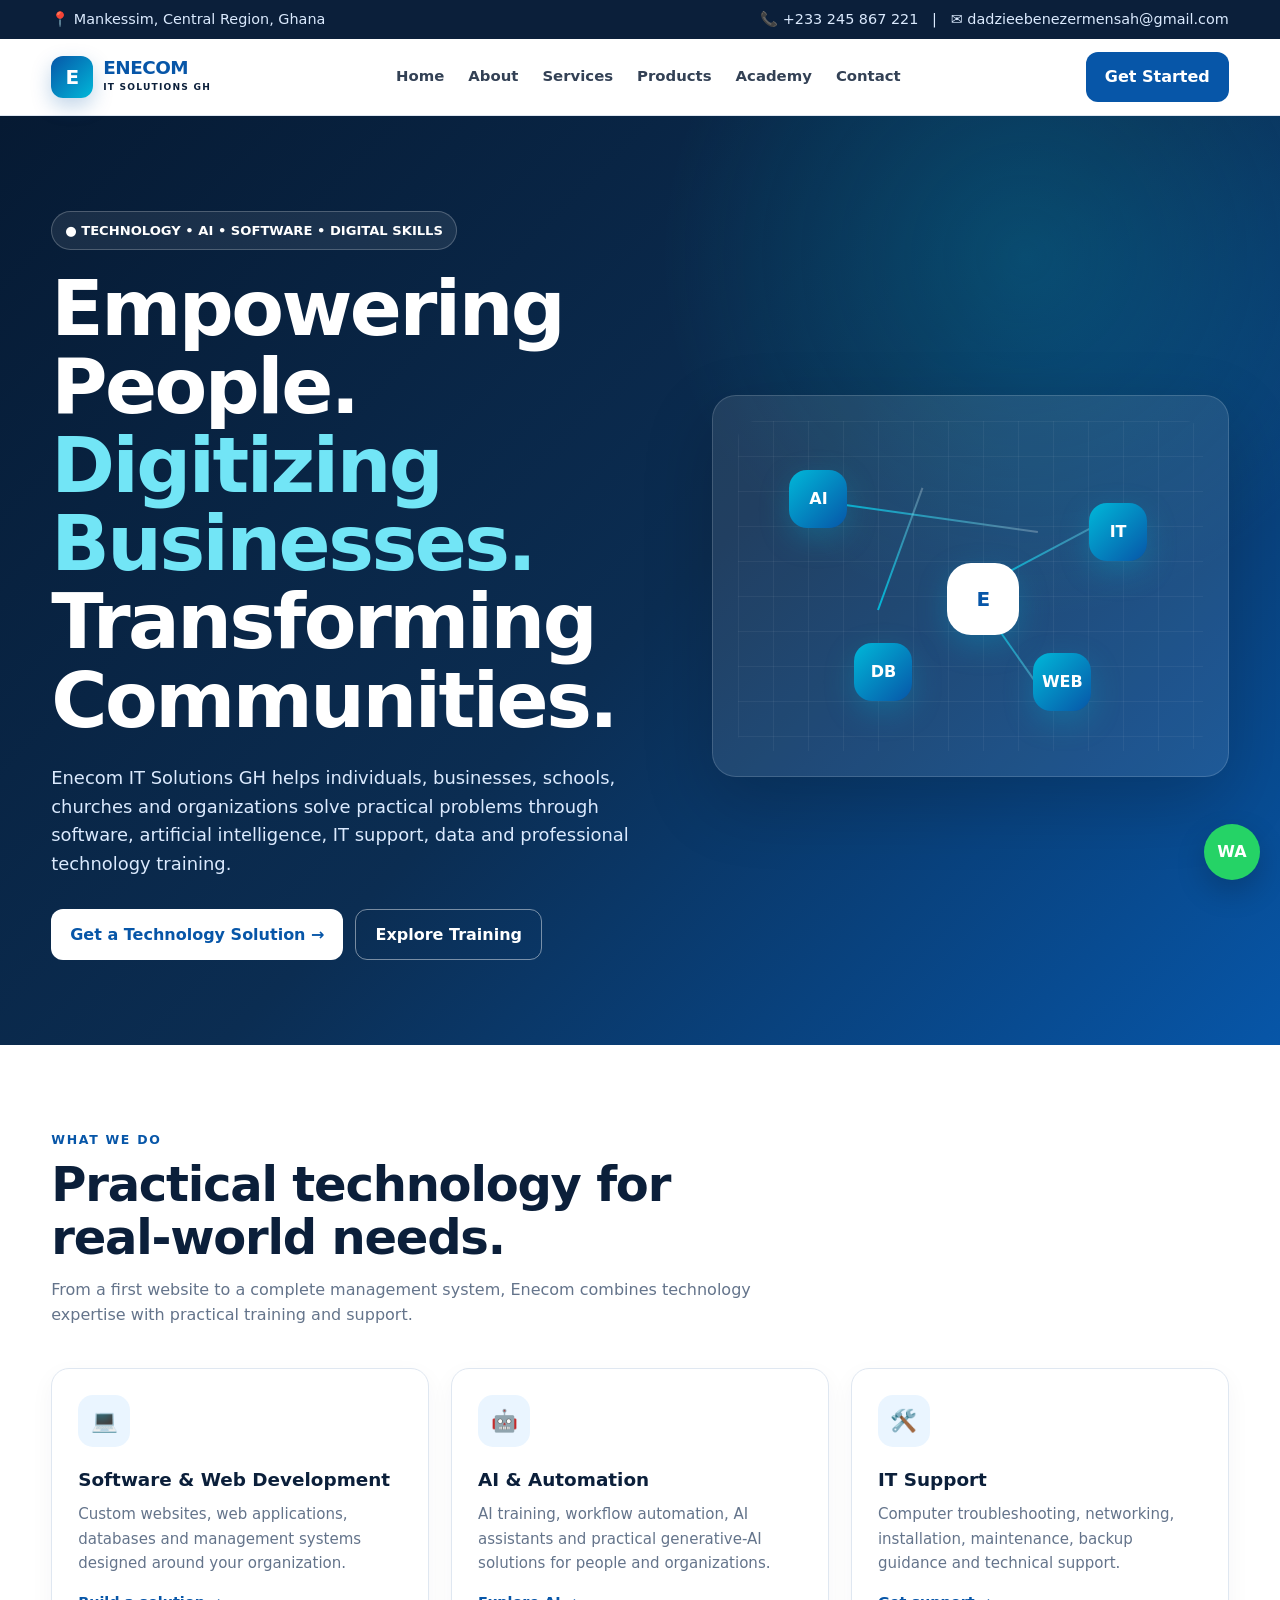
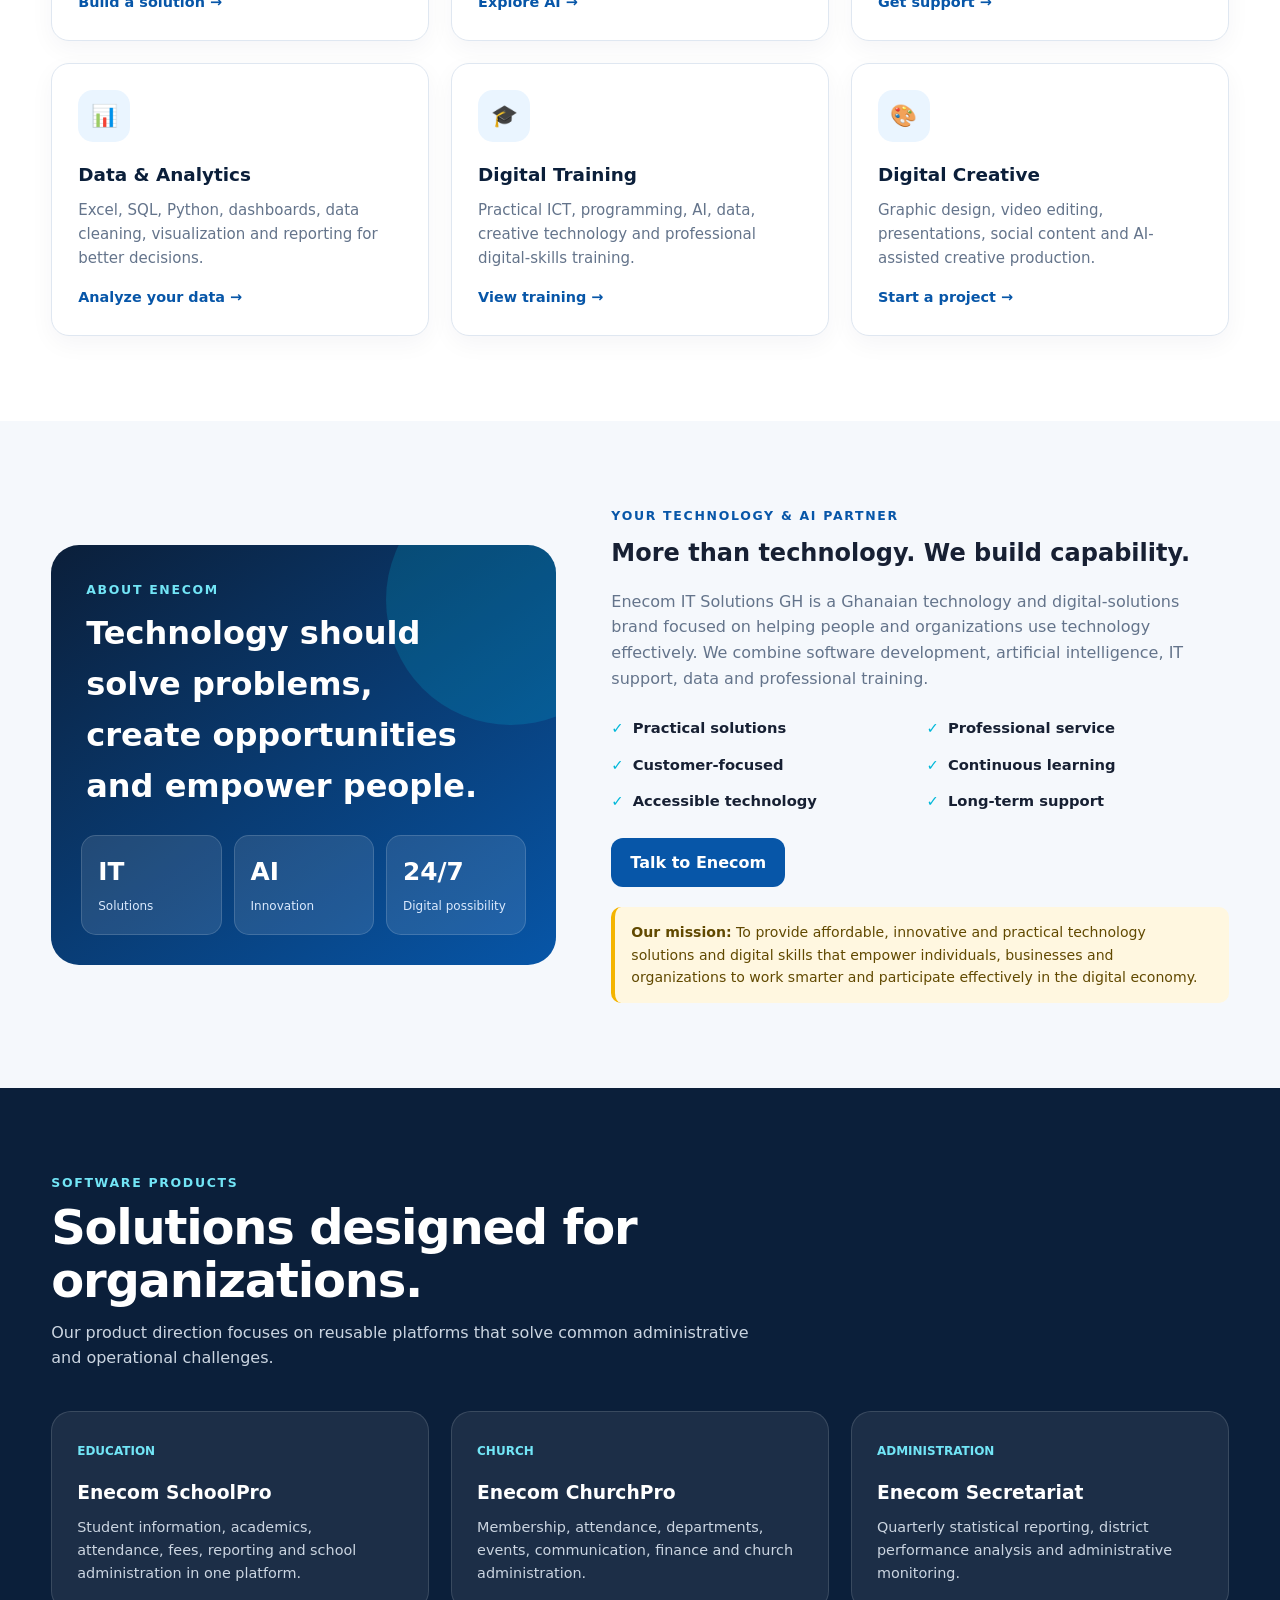
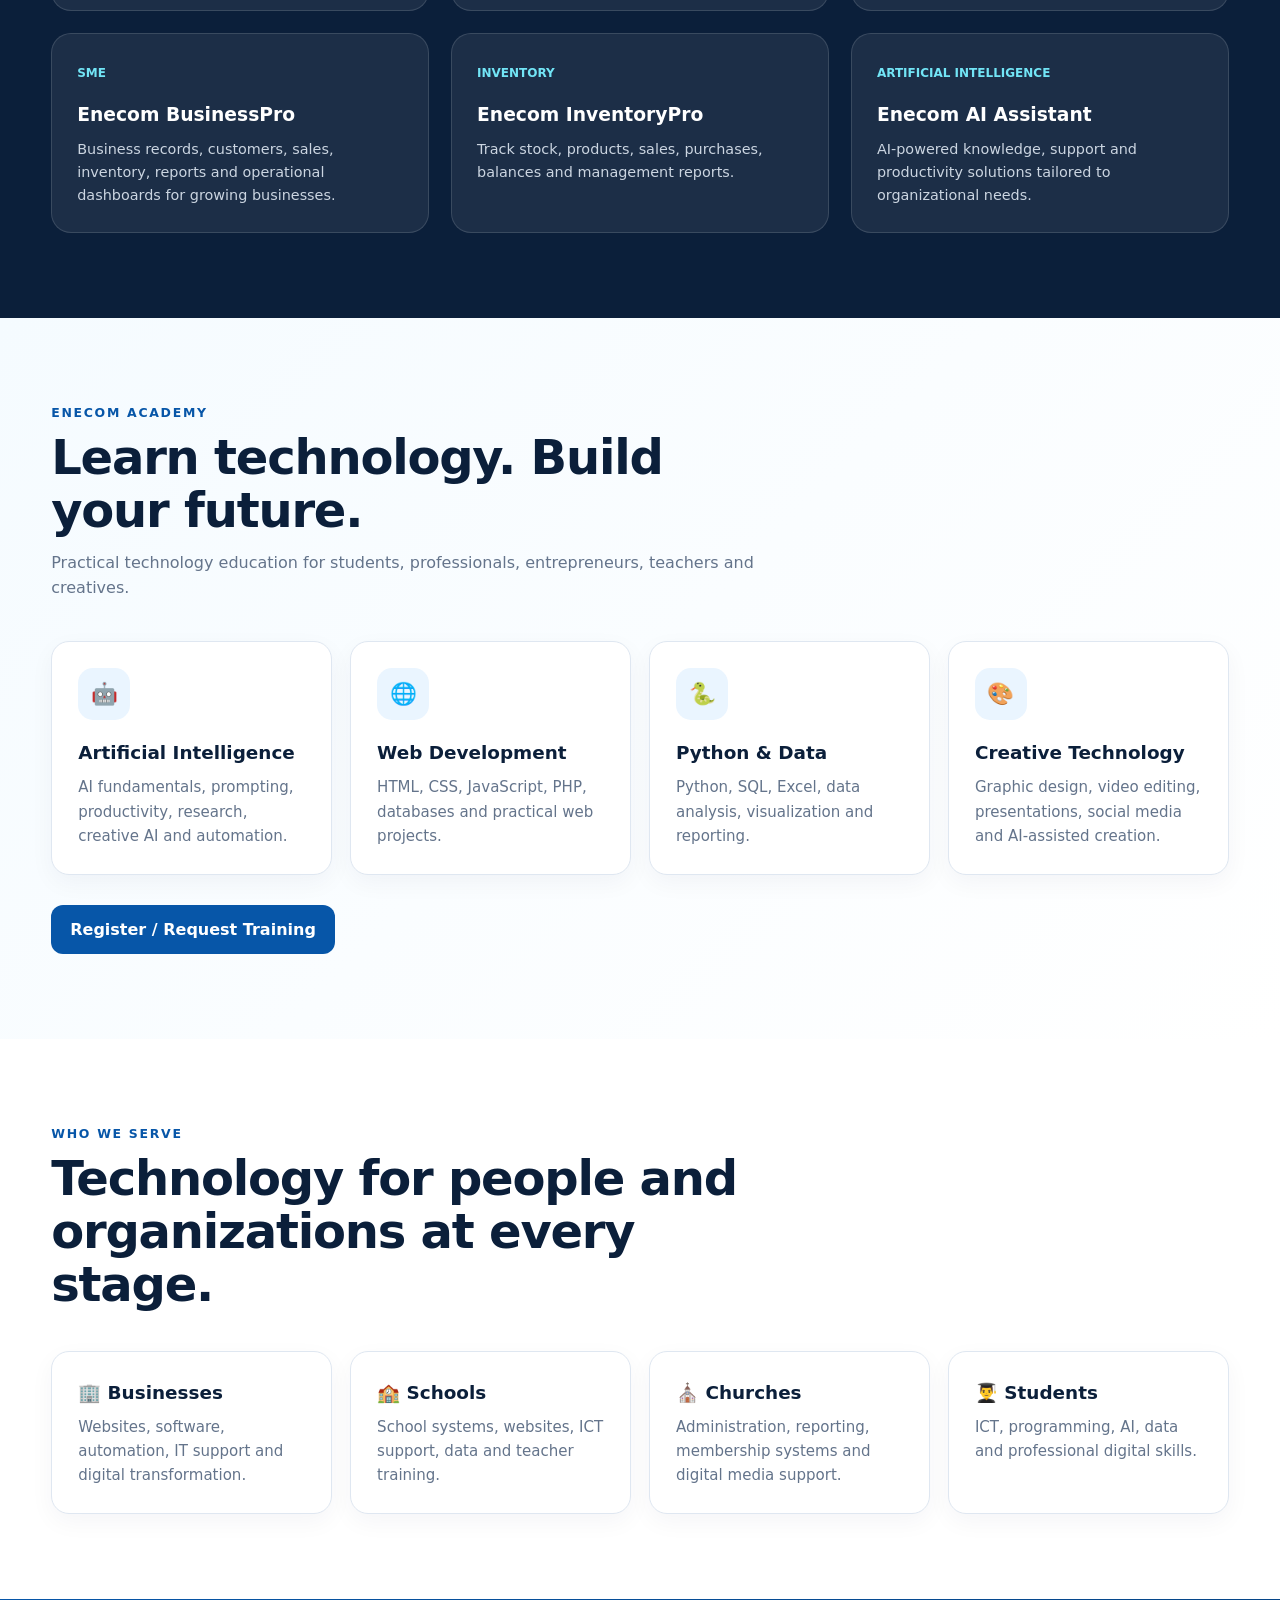
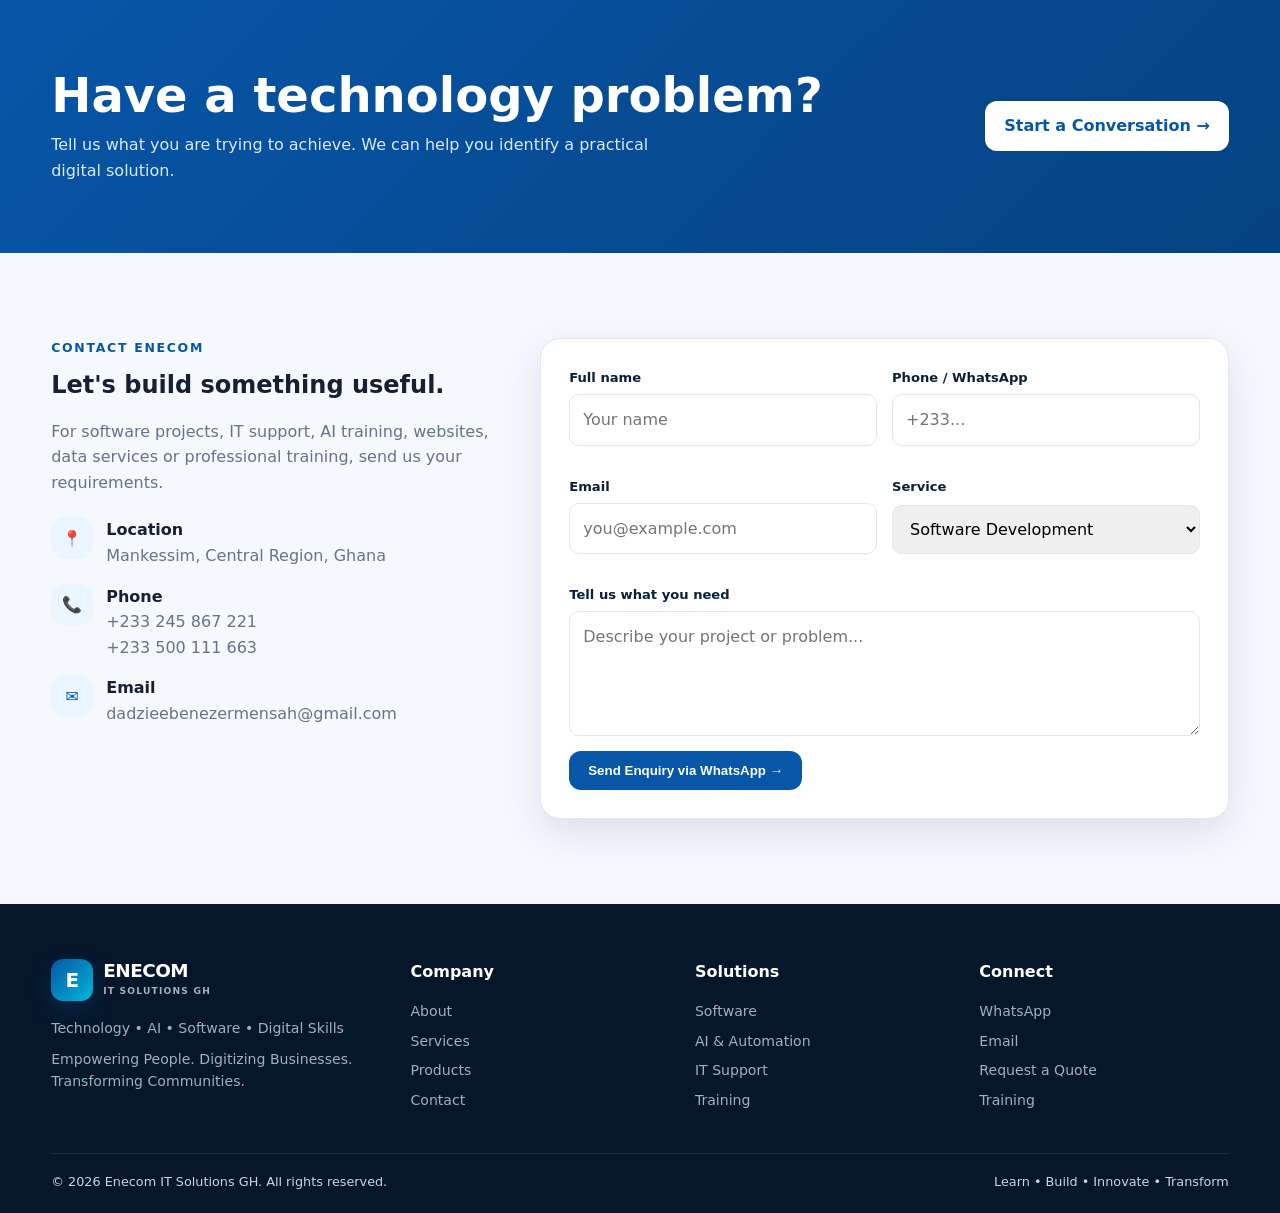
==== index.html @ 7f5fa1a0 "Add files via upload" ====
<!DOCTYPE html>
<html lang="en">
<head>
<meta charset="UTF-8">
<meta name="viewport" content="width=device-width, initial-scale=1.0">
<meta name="description" content="Enecom IT Solutions GH — Technology, AI, Software and Digital Skills. Practical technology solutions for individuals, businesses, schools, churches and organizations in Ghana.">
<meta name="keywords" content="Enecom IT Solutions Ghana, IT solutions Ghana, AI Ghana, software development Ghana, IT training Mankessim, web development Ghana">
<title>Enecom IT Solutions GH | Technology • AI • Software • Digital Skills</title>
<style>
:root{
  --blue:#0756A8; --navy:#0B1F3A; --cyan:#00B8D9; --gold:#F4B400;
  --white:#fff; --light:#f5f8fc; --text:#172033; --muted:#64748b;
  --border:#dfe7f1; --shadow:0 14px 40px rgba(11,31,58,.10);
  --radius:18px; --max:1180px;
}
*{box-sizing:border-box;margin:0;padding:0}
html{scroll-behavior:smooth}
body{font-family:Inter,system-ui,-apple-system,BlinkMacSystemFont,"Segoe UI",sans-serif;color:var(--text);background:#fff;line-height:1.6}
a{text-decoration:none;color:inherit}
img{max-width:100%;display:block}
.container{width:min(92%,var(--max));margin:auto}
.topbar{background:var(--navy);color:#dbeafe;font-size:.9rem;padding:8px 0}
.topbar .container{display:flex;justify-content:space-between;gap:15px;flex-wrap:wrap}
header{position:sticky;top:0;z-index:1000;background:rgba(255,255,255,.96);backdrop-filter:blur(12px);border-bottom:1px solid var(--border)}
.nav{height:76px;display:flex;align-items:center;justify-content:space-between;gap:20px}
.logo{display:flex;align-items:center;gap:10px;font-weight:900;letter-spacing:-.5px}
.logo-mark{width:42px;height:42px;border-radius:12px;background:linear-gradient(135deg,var(--blue),var(--cyan));display:grid;place-items:center;color:white;font-weight:900;font-size:1.25rem;box-shadow:0 8px 20px rgba(7,86,168,.25)}
.logo-text span{display:block;color:var(--blue);font-size:1.15rem;line-height:1}
.logo-text small{display:block;color:var(--navy);font-size:.57rem;letter-spacing:1.2px;margin-top:3px}
.nav-links{display:flex;gap:24px;align-items:center}
.nav-links a{font-size:.93rem;font-weight:700;color:#334155}
.nav-links a:hover{color:var(--blue)}
.btn{display:inline-flex;align-items:center;justify-content:center;gap:8px;border:0;border-radius:12px;padding:12px 19px;font-weight:800;cursor:pointer;transition:.2s}
.btn-primary{background:var(--blue);color:#fff}
.btn-primary:hover{background:#06498f;transform:translateY(-1px)}
.btn-outline{border:1px solid var(--blue);color:var(--blue);background:#fff}
.btn-outline:hover{background:#eef6ff}
.menu{display:none;background:none;border:0;font-size:1.6rem}
.hero{background:
radial-gradient(circle at 80% 15%,rgba(0,184,217,.22),transparent 28%),
linear-gradient(135deg,#061a33 0%,#0b2d52 52%,#0756a8 100%);
color:white;padding:95px 0 85px;overflow:hidden}
.hero-grid{display:grid;grid-template-columns:1.08fr .92fr;gap:55px;align-items:center}
.badge{display:inline-flex;align-items:center;gap:8px;border:1px solid rgba(255,255,255,.22);background:rgba(255,255,255,.08);padding:8px 13px;border-radius:999px;font-size:.82rem;font-weight:800;margin-bottom:20px}
.hero h1{font-size:clamp(2.5rem,6vw,4.8rem);line-height:1.02;letter-spacing:-2.5px;max-width:760px}
.hero h1 span{color:#72e5f6}
.hero p{font-size:1.12rem;color:#dbeafe;max-width:650px;margin:24px 0 30px}
.hero-actions{display:flex;gap:12px;flex-wrap:wrap}
.hero .btn-primary{background:#fff;color:var(--blue)}
.hero .btn-outline{border-color:rgba(255,255,255,.45);background:transparent;color:#fff}
.hero-card{background:rgba(255,255,255,.09);border:1px solid rgba(255,255,255,.15);padding:25px;border-radius:24px;box-shadow:0 25px 70px rgba(0,0,0,.18)}
.network{height:330px;border-radius:18px;background:
linear-gradient(rgba(255,255,255,.05) 1px,transparent 1px),
linear-gradient(90deg,rgba(255,255,255,.05) 1px,transparent 1px);
background-size:35px 35px;position:relative;overflow:hidden}
.node{position:absolute;width:58px;height:58px;border-radius:18px;background:linear-gradient(135deg,var(--cyan),var(--blue));display:grid;place-items:center;color:#fff;font-weight:900;box-shadow:0 10px 30px rgba(0,184,217,.25)}
.n1{left:11%;top:15%}.n2{right:12%;top:25%}.n3{left:25%;bottom:15%}.n4{right:24%;bottom:12%}.n5{left:45%;top:43%;width:72px;height:72px;border-radius:24px;background:#fff;color:var(--blue);font-size:1.25rem}
.line{position:absolute;height:2px;background:linear-gradient(90deg,var(--cyan),rgba(255,255,255,.25));transform-origin:left center}
.l1{left:17%;top:24%;width:48%;transform:rotate(8deg)}.l2{left:52%;top:50%;width:34%;transform:rotate(-28deg)}.l3{left:30%;top:57%;width:28%;transform:rotate(-70deg)}.l4{left:53%;top:57%;width:24%;transform:rotate(55deg)}
section{padding:85px 0}
.section-head{max-width:720px;margin-bottom:40px}
.eyebrow{color:var(--blue);font-weight:900;text-transform:uppercase;letter-spacing:1.7px;font-size:.78rem;margin-bottom:8px}
.section-head h2{font-size:clamp(2rem,4vw,3rem);line-height:1.1;letter-spacing:-1.2px;color:var(--navy)}
.section-head p{color:var(--muted);margin-top:13px}
.grid-3{display:grid;grid-template-columns:repeat(3,1fr);gap:22px}
.grid-4{display:grid;grid-template-columns:repeat(4,1fr);gap:18px}
.card{border:1px solid var(--border);border-radius:var(--radius);padding:26px;background:#fff;box-shadow:0 8px 25px rgba(11,31,58,.045);transition:.25s}
.card:hover{transform:translateY(-5px);box-shadow:var(--shadow)}
.icon{width:52px;height:52px;border-radius:15px;background:#eaf5ff;color:var(--blue);display:grid;place-items:center;font-size:1.35rem;margin-bottom:18px}
.card h3{font-size:1.15rem;color:var(--navy);margin-bottom:8px}
.card p{color:var(--muted);font-size:.94rem}
.card a.more{display:inline-block;margin-top:16px;color:var(--blue);font-weight:800;font-size:.9rem}
.about{background:var(--light)}
.about-grid{display:grid;grid-template-columns:.9fr 1.1fr;gap:55px;align-items:center}
.about-visual{min-height:420px;border-radius:28px;background:linear-gradient(145deg,var(--navy),var(--blue));padding:35px;position:relative;overflow:hidden;color:#fff}
.about-visual:before{content:"";position:absolute;width:250px;height:250px;border-radius:50%;background:rgba(0,184,217,.2);right:-80px;top:-70px}
.about-visual h3{font-size:2rem;max-width:400px;position:relative}
.stat-box{position:absolute;bottom:30px;left:30px;right:30px;display:grid;grid-template-columns:repeat(3,1fr);gap:12px}
.stat{background:rgba(255,255,255,.1);border:1px solid rgba(255,255,255,.15);border-radius:15px;padding:16px}
.stat strong{display:block;font-size:1.55rem}.stat span{font-size:.75rem;color:#dbeafe}
.checks{display:grid;grid-template-columns:1fr 1fr;gap:13px;margin:25px 0}
.check{display:flex;gap:9px;font-weight:700;font-size:.92rem}.check b{color:var(--cyan)}
.products{background:var(--navy);color:#fff}
.products .section-head h2{color:#fff}.products .section-head p{color:#cbd5e1}
.product-card{background:rgba(255,255,255,.07);border:1px solid rgba(255,255,255,.13);border-radius:20px;padding:25px}
.product-card h3{margin-bottom:8px}.product-card p{color:#cbd5e1;font-size:.9rem}
.product-card .tag{display:inline-block;margin-bottom:17px;color:#72e5f6;font-weight:900;font-size:.75rem;text-transform:uppercase}
.training{background:linear-gradient(135deg,#f5fbff,#fff)}
.cta{padding:70px 0;background:linear-gradient(135deg,var(--blue),#064281);color:#fff}
.cta-box{display:flex;justify-content:space-between;align-items:center;gap:30px}
.cta h2{font-size:clamp(1.8rem,4vw,3rem);line-height:1.1}.cta p{color:#dbeafe;margin-top:10px;max-width:650px}
.contact{background:var(--light)}
.contact-grid{display:grid;grid-template-columns:.8fr 1.2fr;gap:30px}
.contact-list{display:grid;gap:15px;margin-top:22px}
.contact-item{display:flex;gap:13px;align-items:flex-start}.contact-item .icon{flex:none;width:42px;height:42px;margin:0;font-size:1rem}
.form{background:#fff;border:1px solid var(--border);padding:28px;border-radius:20px;box-shadow:var(--shadow)}
.form-grid{display:grid;grid-template-columns:1fr 1fr;gap:15px}
.field{display:grid;gap:6px;margin-bottom:15px}.field.full{grid-column:1/-1}
label{font-size:.82rem;font-weight:800;color:var(--navy)}
input,select,textarea{width:100%;padding:12px 13px;border:1px solid var(--border);border-radius:10px;font:inherit;outline:none}
input:focus,select:focus,textarea:focus{border-color:var(--blue);box-shadow:0 0 0 3px rgba(7,86,168,.08)}
textarea{min-height:125px;resize:vertical}
footer{background:#06172b;color:#cbd5e1;padding:55px 0 20px}
.footer-grid{display:grid;grid-template-columns:1.3fr 1fr 1fr 1fr;gap:35px}
footer h3{color:#fff;margin-bottom:15px;font-size:1rem}footer p,footer a{font-size:.88rem;color:#9fb0c4}footer a{display:block;margin:7px 0}footer a:hover{color:#72e5f6}
.footer-bottom{border-top:1px solid rgba(255,255,255,.1);margin-top:35px;padding-top:18px;display:flex;justify-content:space-between;gap:15px;flex-wrap:wrap;font-size:.8rem}
.float-wa{position:fixed;right:20px;bottom:20px;width:56px;height:56px;border-radius:50%;background:#25D366;color:#fff;display:grid;place-items:center;font-weight:900;box-shadow:0 12px 30px rgba(0,0,0,.2);z-index:1001}
.notice{background:#fff7e0;border-left:4px solid var(--gold);padding:14px 16px;border-radius:10px;color:#614900;font-size:.88rem;margin-top:20px}
@media(max-width:900px){
 .nav-links{display:none;position:absolute;top:76px;left:0;right:0;background:#fff;padding:18px 5%;border-bottom:1px solid var(--border);flex-direction:column;align-items:flex-start}
 .nav-links.show{display:flex}.menu{display:block}.nav>.btn{display:none}
 .hero-grid,.about-grid,.contact-grid{grid-template-columns:1fr}.hero{padding-top:70px}
 .grid-4{grid-template-columns:repeat(2,1fr)}.footer-grid{grid-template-columns:1fr 1fr}
}
@media(max-width:600px){
 section{padding:65px 0}.grid-3,.grid-4{grid-template-columns:1fr}.form-grid{grid-template-columns:1fr}.field.full{grid-column:auto}
 .hero h1{letter-spacing:-1.5px}.stat-box{grid-template-columns:1fr}.about-visual{min-height:500px}
 .cta-box{flex-direction:column;align-items:flex-start}.footer-grid{grid-template-columns:1fr}.topbar .container{font-size:.78rem}
}
</style>
</head>
<body>

<div class="topbar">
  <div class="container">
    <span>📍 Mankessim, Central Region, Ghana</span>
    <span>📞 +233 245 867 221 &nbsp; | &nbsp; ✉️ dadzieebenezermensah@gmail.com</span>
  </div>
</div>

<header>
  <div class="container nav">
    <a class="logo" href="#home" aria-label="Enecom IT Solutions GH home">
      <div class="logo-mark">E</div>
      <div class="logo-text"><span>ENECOM</span><small>IT SOLUTIONS GH</small></div>
    </a>
    <button class="menu" id="menuBtn" aria-label="Open menu">☰</button>
    <nav class="nav-links" id="navLinks">
      <a href="#home">Home</a><a href="#about">About</a><a href="#services">Services</a>
      <a href="#products">Products</a><a href="#academy">Academy</a><a href="#contact">Contact</a>
    </nav>
    <a class="btn btn-primary" href="#contact">Get Started</a>
  </div>
</header>

<main>
<section class="hero" id="home">
  <div class="container hero-grid">
    <div>
      <div class="badge">● TECHNOLOGY • AI • SOFTWARE • DIGITAL SKILLS</div>
      <h1>Empowering People. <span>Digitizing Businesses.</span> Transforming Communities.</h1>
      <p>Enecom IT Solutions GH helps individuals, businesses, schools, churches and organizations solve practical problems through software, artificial intelligence, IT support, data and professional technology training.</p>
      <div class="hero-actions">
        <a class="btn btn-primary" href="#contact">Get a Technology Solution →</a>
        <a class="btn btn-outline" href="#academy">Explore Training</a>
      </div>
    </div>
    <div class="hero-card">
      <div class="network">
        <div class="line l1"></div><div class="line l2"></div><div class="line l3"></div><div class="line l4"></div>
        <div class="node n1">AI</div><div class="node n2">IT</div><div class="node n3">DB</div><div class="node n4">WEB</div><div class="node n5">E</div>
      </div>
    </div>
  </div>
</section>

<section id="services">
  <div class="container">
    <div class="section-head">
      <div class="eyebrow">What We Do</div>
      <h2>Practical technology for real-world needs.</h2>
      <p>From a first website to a complete management system, Enecom combines technology expertise with practical training and support.</p>
    </div>
    <div class="grid-3">
      <article class="card"><div class="icon">💻</div><h3>Software & Web Development</h3><p>Custom websites, web applications, databases and management systems designed around your organization.</p><a class="more" href="#contact">Build a solution →</a></article>
      <article class="card"><div class="icon">🤖</div><h3>AI & Automation</h3><p>AI training, workflow automation, AI assistants and practical generative-AI solutions for people and organizations.</p><a class="more" href="#contact">Explore AI →</a></article>
      <article class="card"><div class="icon">🛠️</div><h3>IT Support</h3><p>Computer troubleshooting, networking, installation, maintenance, backup guidance and technical support.</p><a class="more" href="#contact">Get support →</a></article>
      <article class="card"><div class="icon">📊</div><h3>Data & Analytics</h3><p>Excel, SQL, Python, dashboards, data cleaning, visualization and reporting for better decisions.</p><a class="more" href="#contact">Analyze your data →</a></article>
      <article class="card"><div class="icon">🎓</div><h3>Digital Training</h3><p>Practical ICT, programming, AI, data, creative technology and professional digital-skills training.</p><a class="more" href="#academy">View training →</a></article>
      <article class="card"><div class="icon">🎨</div><h3>Digital Creative</h3><p>Graphic design, video editing, presentations, social content and AI-assisted creative production.</p><a class="more" href="#contact">Start a project →</a></article>
    </div>
  </div>
</section>

<section class="about" id="about">
  <div class="container about-grid">
    <div class="about-visual">
      <div class="eyebrow" style="color:#72e5f6">ABOUT ENECOM</div>
      <h3>Technology should solve problems, create opportunities and empower people.</h3>
      <div class="stat-box">
        <div class="stat"><strong>IT</strong><span>Solutions</span></div>
        <div class="stat"><strong>AI</strong><span>Innovation</span></div>
        <div class="stat"><strong>24/7</strong><span>Digital possibility</span></div>
      </div>
    </div>
    <div>
      <div class="eyebrow">Your Technology & AI Partner</div>
      <h2>More than technology. We build capability.</h2>
      <p style="margin-top:16px;color:var(--muted)">Enecom IT Solutions GH is a Ghanaian technology and digital-solutions brand focused on helping people and organizations use technology effectively. We combine software development, artificial intelligence, IT support, data and professional training.</p>
      <div class="checks">
        <div class="check"><b>✓</b> Practical solutions</div>
        <div class="check"><b>✓</b> Professional service</div>
        <div class="check"><b>✓</b> Customer-focused</div>
        <div class="check"><b>✓</b> Continuous learning</div>
        <div class="check"><b>✓</b> Accessible technology</div>
        <div class="check"><b>✓</b> Long-term support</div>
      </div>
      <a class="btn btn-primary" href="#contact">Talk to Enecom</a>
      <div class="notice"><strong>Our mission:</strong> To provide affordable, innovative and practical technology solutions and digital skills that empower individuals, businesses and organizations to work smarter and participate effectively in the digital economy.</div>
    </div>
  </div>
</section>

<section id="products" class="products">
  <div class="container">
    <div class="section-head">
      <div class="eyebrow" style="color:#72e5f6">Software Products</div>
      <h2>Solutions designed for organizations.</h2>
      <p>Our product direction focuses on reusable platforms that solve common administrative and operational challenges.</p>
    </div>
    <div class="grid-3">
      <article class="product-card"><span class="tag">Education</span><h3>Enecom SchoolPro</h3><p>Student information, academics, attendance, fees, reporting and school administration in one platform.</p></article>
      <article class="product-card"><span class="tag">Church</span><h3>Enecom ChurchPro</h3><p>Membership, attendance, departments, events, communication, finance and church administration.</p></article>
      <article class="product-card"><span class="tag">Administration</span><h3>Enecom Secretariat</h3><p>Quarterly statistical reporting, district performance analysis and administrative monitoring.</p></article>
      <article class="product-card"><span class="tag">SME</span><h3>Enecom BusinessPro</h3><p>Business records, customers, sales, inventory, reports and operational dashboards for growing businesses.</p></article>
      <article class="product-card"><span class="tag">Inventory</span><h3>Enecom InventoryPro</h3><p>Track stock, products, sales, purchases, balances and management reports.</p></article>
      <article class="product-card"><span class="tag">Artificial Intelligence</span><h3>Enecom AI Assistant</h3><p>AI-powered knowledge, support and productivity solutions tailored to organizational needs.</p></article>
    </div>
  </div>
</section>

<section id="academy" class="training">
  <div class="container">
    <div class="section-head">
      <div class="eyebrow">Enecom Academy</div>
      <h2>Learn technology. Build your future.</h2>
      <p>Practical technology education for students, professionals, entrepreneurs, teachers and creatives.</p>
    </div>
    <div class="grid-4">
      <div class="card"><div class="icon">🤖</div><h3>Artificial Intelligence</h3><p>AI fundamentals, prompting, productivity, research, creative AI and automation.</p></div>
      <div class="card"><div class="icon">🌐</div><h3>Web Development</h3><p>HTML, CSS, JavaScript, PHP, databases and practical web projects.</p></div>
      <div class="card"><div class="icon">🐍</div><h3>Python & Data</h3><p>Python, SQL, Excel, data analysis, visualization and reporting.</p></div>
      <div class="card"><div class="icon">🎨</div><h3>Creative Technology</h3><p>Graphic design, video editing, presentations, social media and AI-assisted creation.</p></div>
    </div>
    <div style="margin-top:30px"><a class="btn btn-primary" href="#contact">Register / Request Training</a></div>
  </div>
</section>

<section>
  <div class="container">
    <div class="section-head">
      <div class="eyebrow">Who We Serve</div>
      <h2>Technology for people and organizations at every stage.</h2>
    </div>
    <div class="grid-4">
      <div class="card"><h3>🏢 Businesses</h3><p>Websites, software, automation, IT support and digital transformation.</p></div>
      <div class="card"><h3>🏫 Schools</h3><p>School systems, websites, ICT support, data and teacher training.</p></div>
      <div class="card"><h3>⛪ Churches</h3><p>Administration, reporting, membership systems and digital media support.</p></div>
      <div class="card"><h3>👨‍🎓 Students</h3><p>ICT, programming, AI, data and professional digital skills.</p></div>
    </div>
  </div>
</section>

<section class="cta">
  <div class="container cta-box">
    <div><h2>Have a technology problem?</h2><p>Tell us what you are trying to achieve. We can help you identify a practical digital solution.</p></div>
    <a class="btn btn-primary" href="#contact" style="background:#fff;color:var(--blue)">Start a Conversation →</a>
  </div>
</section>

<section class="contact" id="contact">
  <div class="container contact-grid">
    <div>
      <div class="eyebrow">Contact Enecom</div>
      <h2>Let's build something useful.</h2>
      <p style="margin-top:14px;color:var(--muted)">For software projects, IT support, AI training, websites, data services or professional training, send us your requirements.</p>
      <div class="contact-list">
        <div class="contact-item"><div class="icon">📍</div><div><strong>Location</strong><br><span style="color:var(--muted)">Mankessim, Central Region, Ghana</span></div></div>
        <div class="contact-item"><div class="icon">📞</div><div><strong>Phone</strong><br><span style="color:var(--muted)">+233 245 867 221<br>+233 500 111 663</span></div></div>
        <div class="contact-item"><div class="icon">✉️</div><div><strong>Email</strong><br><span style="color:var(--muted)">dadzieebenezermensah@gmail.com</span></div></div>
      </div>
    </div>
    <form class="form" id="contactForm">
      <div class="form-grid">
        <div class="field"><label for="name">Full name</label><input id="name" required placeholder="Your name"></div>
        <div class="field"><label for="phone">Phone / WhatsApp</label><input id="phone" required placeholder="+233..."></div>
        <div class="field"><label for="email">Email</label><input id="email" type="email" placeholder="you@example.com"></div>
        <div class="field"><label for="service">Service</label><select id="service"><option>Software Development</option><option>Website Development</option><option>AI Training / Solution</option><option>IT Support</option><option>Data Analytics</option><option>Digital Skills Training</option><option>Creative Services</option><option>Other</option></select></div>
        <div class="field full"><label for="message">Tell us what you need</label><textarea id="message" required placeholder="Describe your project or problem..."></textarea></div>
      </div>
      <button class="btn btn-primary" type="submit">Send Enquiry via WhatsApp →</button>
    </form>
  </div>
</section>
</main>

<footer>
  <div class="container footer-grid">
    <div>
      <div class="logo"><div class="logo-mark">E</div><div class="logo-text"><span style="color:#fff">ENECOM</span><small style="color:#9fb0c4">IT SOLUTIONS GH</small></div></div>
      <p style="margin-top:16px;max-width:320px">Technology • AI • Software • Digital Skills</p>
      <p style="margin-top:8px">Empowering People. Digitizing Businesses. Transforming Communities.</p>
    </div>
    <div><h3>Company</h3><a href="#about">About</a><a href="#services">Services</a><a href="#products">Products</a><a href="#contact">Contact</a></div>
    <div><h3>Solutions</h3><a href="#services">Software</a><a href="#services">AI & Automation</a><a href="#services">IT Support</a><a href="#academy">Training</a></div>
    <div><h3>Connect</h3><a href="#contact">WhatsApp</a><a href="#contact">Email</a><a href="#contact">Request a Quote</a><a href="#academy">Training</a></div>
  </div>
  <div class="container footer-bottom">
    <span>© <span id="year"></span> Enecom IT Solutions GH. All rights reserved.</span>
    <span>Learn • Build • Innovate • Transform</span>
  </div>
</footer>

<a class="float-wa" href="https://wa.me/233245867221" target="_blank" rel="noopener" aria-label="Chat on WhatsApp">WA</a>

<script>
const menuBtn=document.getElementById('menuBtn');
const navLinks=document.getElementById('navLinks');
menuBtn.addEventListener('click',()=>navLinks.classList.toggle('show'));
document.querySelectorAll('.nav-links a').forEach(a=>a.addEventListener('click',()=>navLinks.classList.remove('show')));
document.getElementById('year').textContent=new Date().getFullYear();

document.getElementById('contactForm').addEventListener('submit',function(e){
  e.preventDefault();
  const name=document.getElementById('name').value.trim();
  const phone=document.getElementById('phone').value.trim();
  const email=document.getElementById('email').value.trim();
  const service=document.getElementById('service').value;
  const message=document.getElementById('message').value.trim();
  const text=`Hello Enecom IT Solutions GH,%0A%0AMy name is ${encodeURIComponent(name)}.%0APhone/WhatsApp: ${encodeURIComponent(phone)}%0AEmail: ${encodeURIComponent(email)}%0AService: ${encodeURIComponent(service)}%0A%0ARequirement:%0A${encodeURIComponent(message)}`;
  window.open(`https://wa.me/233245867221?text=${text}`,'_blank');
});
</script>
</body>
</html>
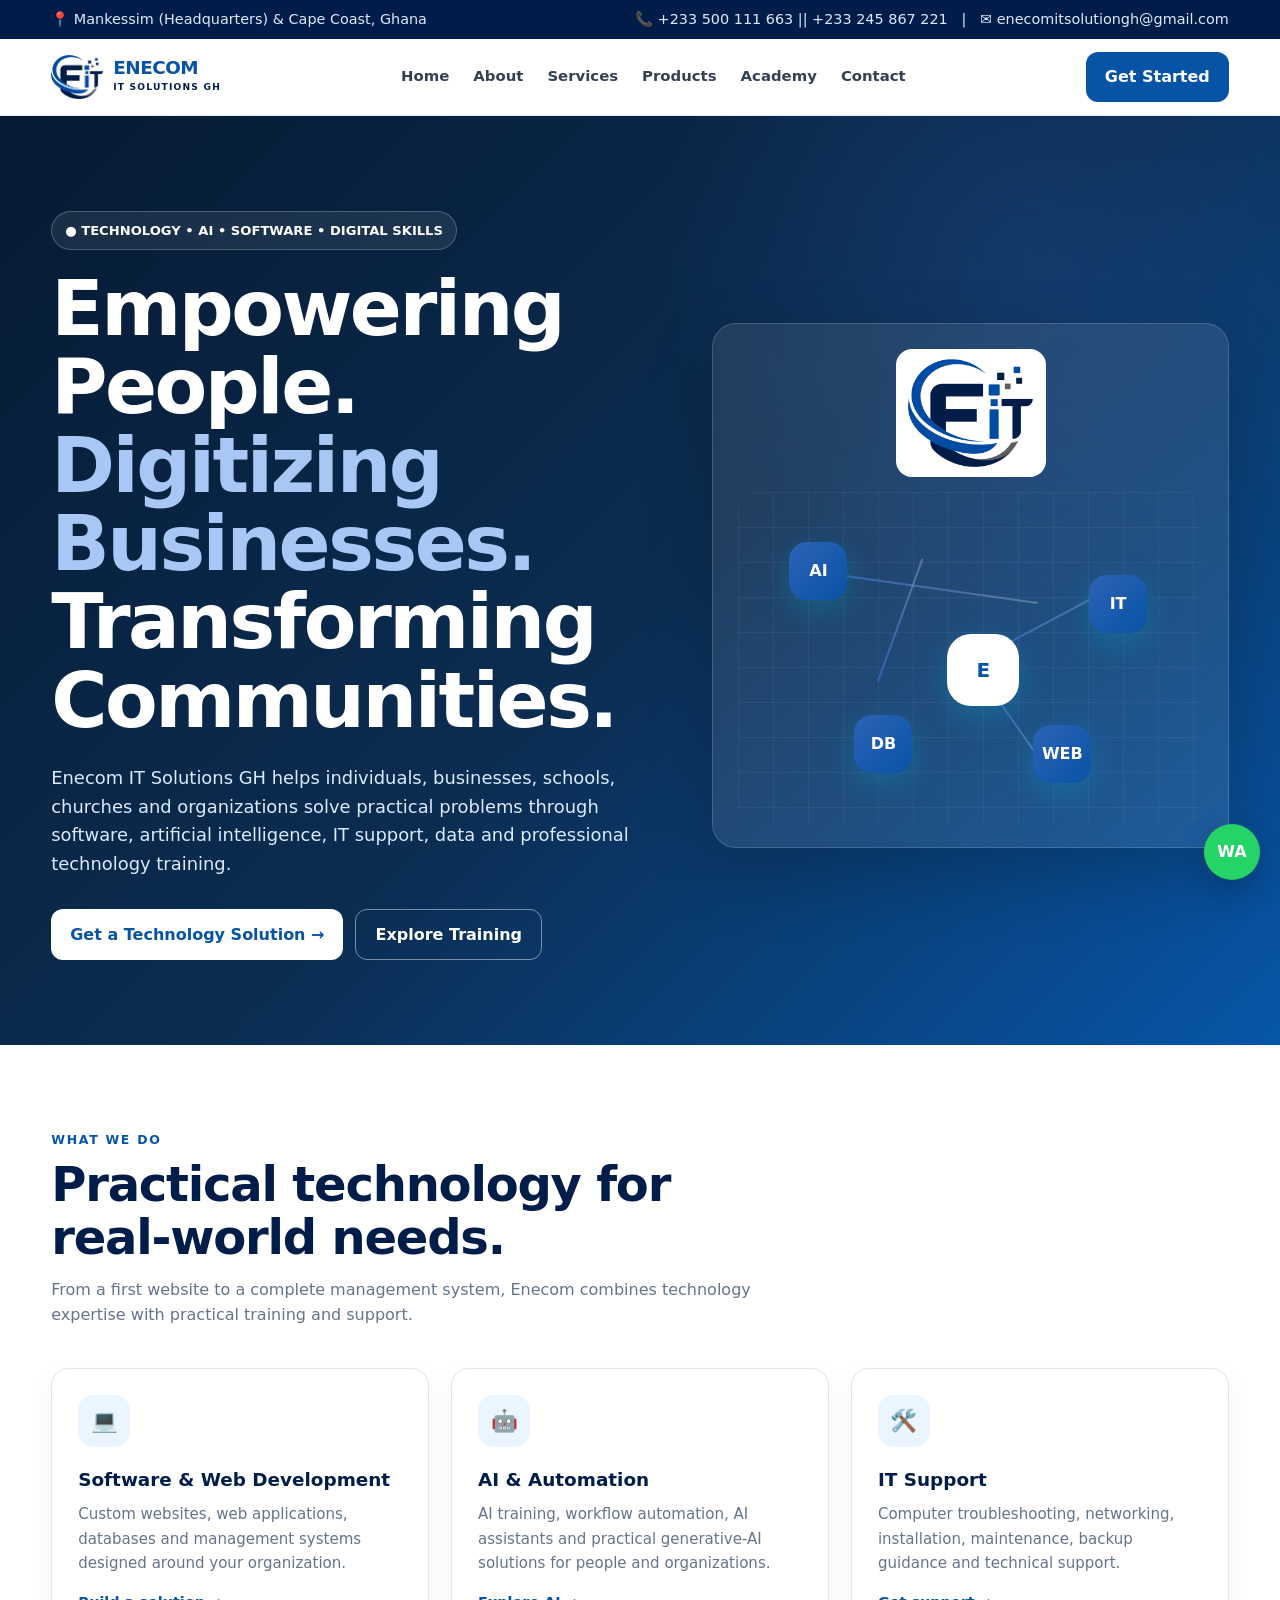
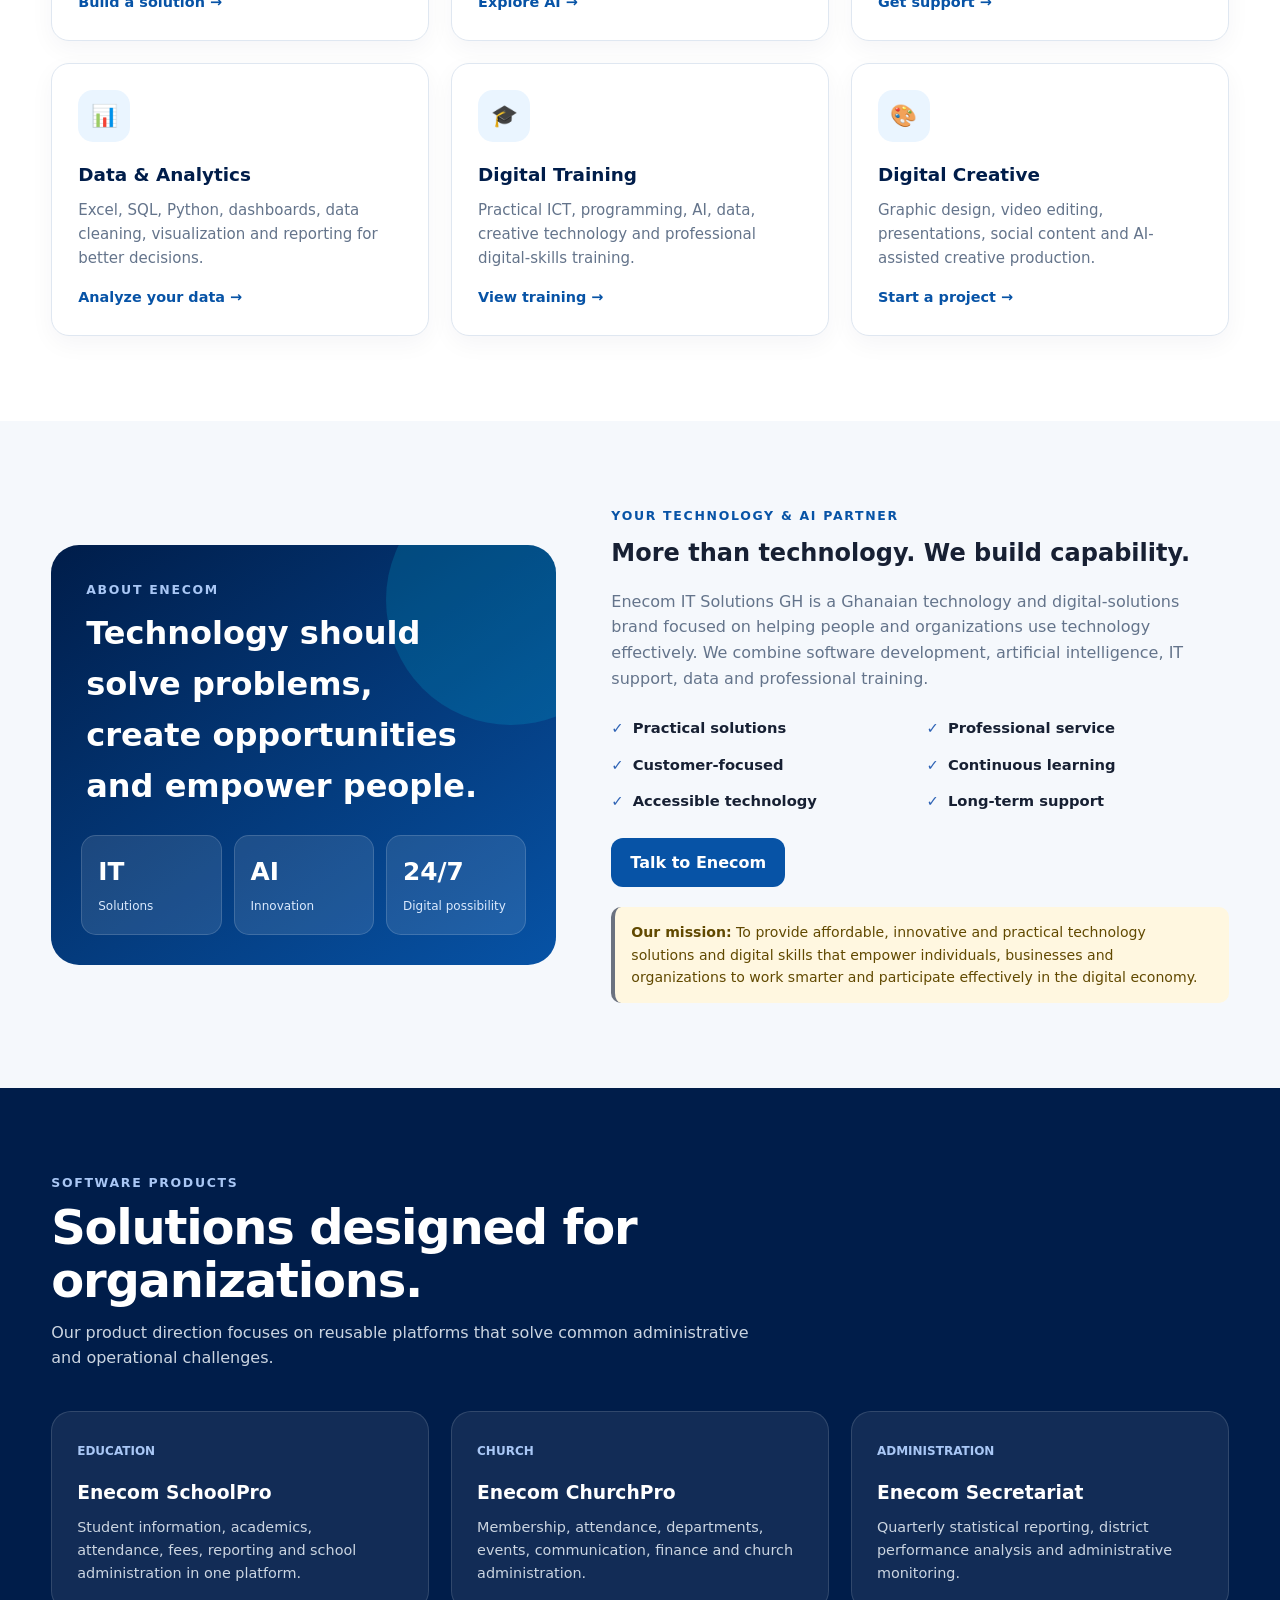
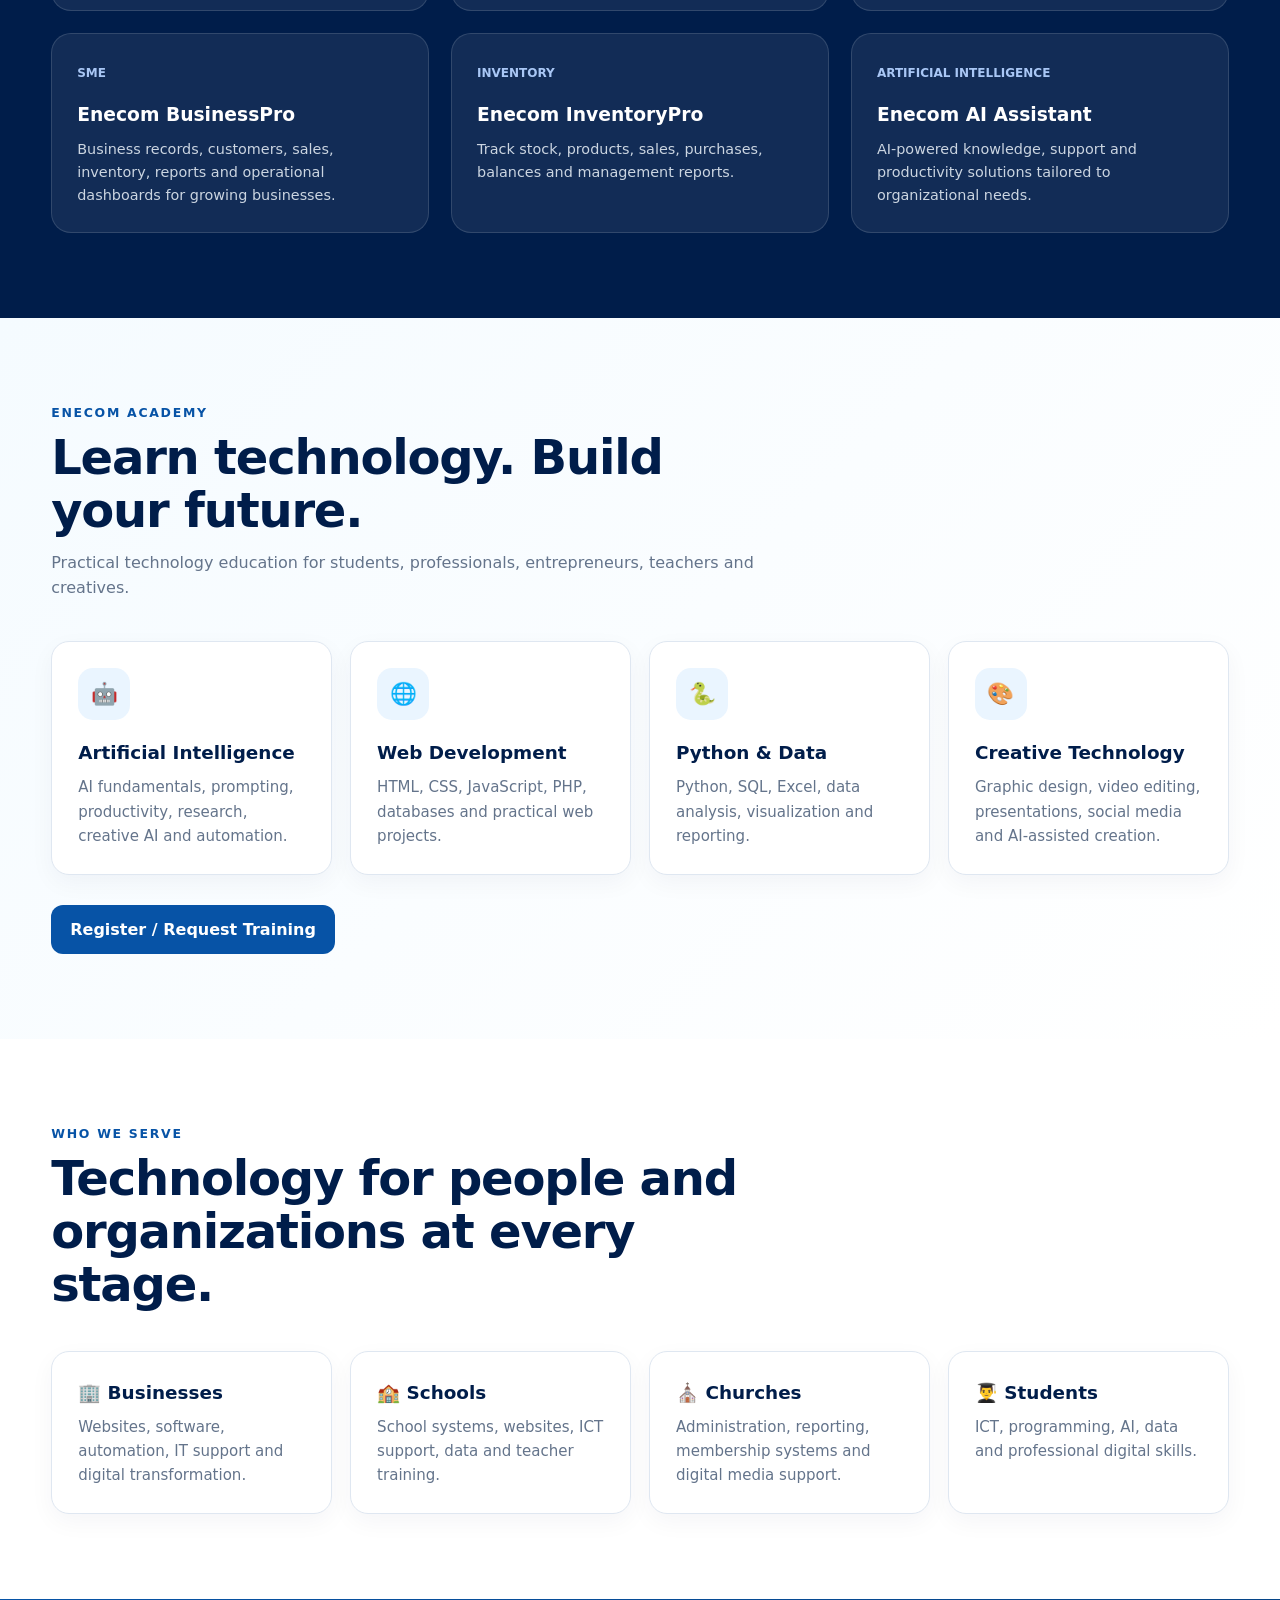
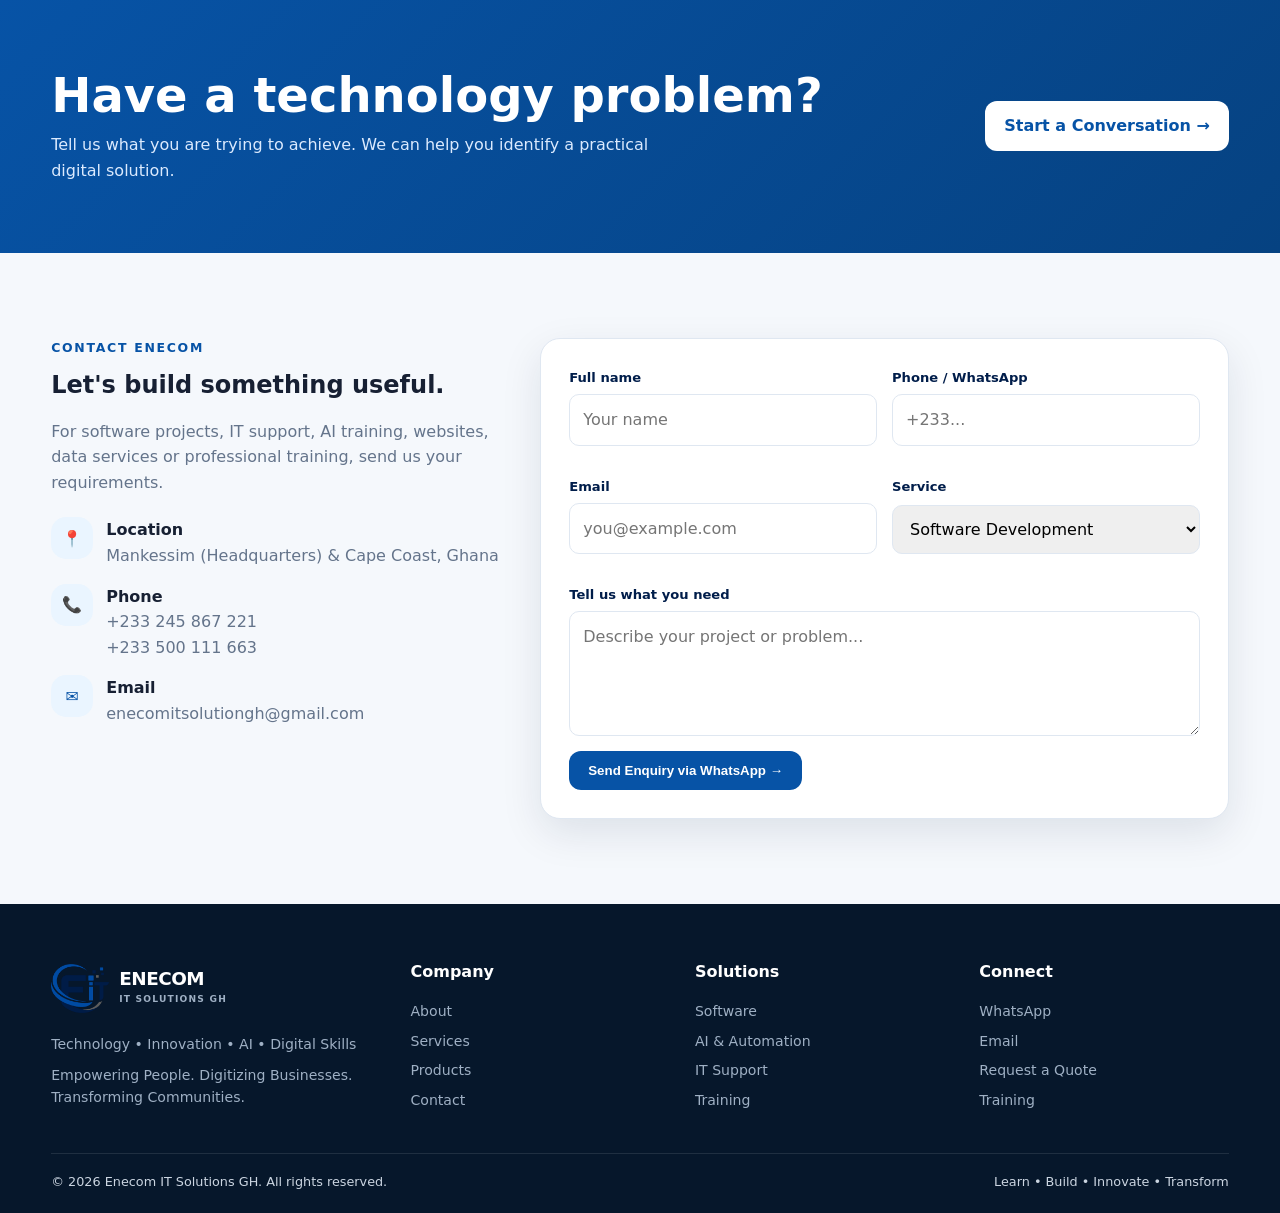
==== commit 6f98be2f: "Add files via upload" ====
--- a/index.html
+++ b/index.html
@@ -5,10 +5,10 @@
 <meta name="viewport" content="width=device-width, initial-scale=1.0">
 <meta name="description" content="Enecom IT Solutions GH — Technology, AI, Software and Digital Skills. Practical technology solutions for individuals, businesses, schools, churches and organizations in Ghana.">
 <meta name="keywords" content="Enecom IT Solutions Ghana, IT solutions Ghana, AI Ghana, software development Ghana, IT training Mankessim, web development Ghana">
-<title>Enecom IT Solutions GH | Technology • AI • Software • Digital Skills</title>
+<title>Enecom IT Solutions GH | Technology • Innovation • AI • Digital Skills</title>
 <style>
 :root{
-  --blue:#0756A8; --navy:#0B1F3A; --cyan:#00B8D9; --gold:#F4B400;
+  --blue:#0753A6; --navy:#001D4A; --cyan:#2E63B5; --gold:#6B7280;
   --white:#fff; --light:#f5f8fc; --text:#172033; --muted:#64748b;
   --border:#dfe7f1; --shadow:0 14px 40px rgba(11,31,58,.10);
   --radius:18px; --max:1180px;
@@ -23,7 +23,7 @@
 .topbar .container{display:flex;justify-content:space-between;gap:15px;flex-wrap:wrap}
 header{position:sticky;top:0;z-index:1000;background:rgba(255,255,255,.96);backdrop-filter:blur(12px);border-bottom:1px solid var(--border)}
 .nav{height:76px;display:flex;align-items:center;justify-content:space-between;gap:20px}
-.logo{display:flex;align-items:center;gap:10px;font-weight:900;letter-spacing:-.5px}
+.logo{display:flex;align-items:center;gap:10px;font-weight:900;letter-spacing:-.5px}.brand-logo{width:52px;height:52px;object-fit:contain;border-radius:0}.footer-logo{width:58px;height:58px}.logo{align-items:center}.logo-mark{display:none}
 .logo-mark{width:42px;height:42px;border-radius:12px;background:linear-gradient(135deg,var(--blue),var(--cyan));display:grid;place-items:center;color:white;font-weight:900;font-size:1.25rem;box-shadow:0 8px 20px rgba(7,86,168,.25)}
 .logo-text span{display:block;color:var(--blue);font-size:1.15rem;line-height:1}
 .logo-text small{display:block;color:var(--navy);font-size:.57rem;letter-spacing:1.2px;margin-top:3px}
@@ -37,18 +37,18 @@
 .btn-outline:hover{background:#eef6ff}
 .menu{display:none;background:none;border:0;font-size:1.6rem}
 .hero{background:
-radial-gradient(circle at 80% 15%,rgba(0,184,217,.22),transparent 28%),
+radial-gradient(circle at 80% 15%,rgba(46,99,181,.22),transparent 28%),
 linear-gradient(135deg,#061a33 0%,#0b2d52 52%,#0756a8 100%);
 color:white;padding:95px 0 85px;overflow:hidden}
 .hero-grid{display:grid;grid-template-columns:1.08fr .92fr;gap:55px;align-items:center}
 .badge{display:inline-flex;align-items:center;gap:8px;border:1px solid rgba(255,255,255,.22);background:rgba(255,255,255,.08);padding:8px 13px;border-radius:999px;font-size:.82rem;font-weight:800;margin-bottom:20px}
 .hero h1{font-size:clamp(2.5rem,6vw,4.8rem);line-height:1.02;letter-spacing:-2.5px;max-width:760px}
-.hero h1 span{color:#72e5f6}
+.hero h1 span{color:#A9C7F5}
 .hero p{font-size:1.12rem;color:#dbeafe;max-width:650px;margin:24px 0 30px}
 .hero-actions{display:flex;gap:12px;flex-wrap:wrap}
 .hero .btn-primary{background:#fff;color:var(--blue)}
 .hero .btn-outline{border-color:rgba(255,255,255,.45);background:transparent;color:#fff}
-.hero-card{background:rgba(255,255,255,.09);border:1px solid rgba(255,255,255,.15);padding:25px;border-radius:24px;box-shadow:0 25px 70px rgba(0,0,0,.18)}
+.hero-brand-logo{width:150px;height:128px;object-fit:contain;margin:0 auto 15px;background:#fff;border-radius:16px;padding:10px}.hero-card{background:rgba(255,255,255,.09);border:1px solid rgba(255,255,255,.15);padding:25px;border-radius:24px;box-shadow:0 25px 70px rgba(0,0,0,.18)}
 .network{height:330px;border-radius:18px;background:
 linear-gradient(rgba(255,255,255,.05) 1px,transparent 1px),
 linear-gradient(90deg,rgba(255,255,255,.05) 1px,transparent 1px);
@@ -84,7 +84,7 @@
 .products .section-head h2{color:#fff}.products .section-head p{color:#cbd5e1}
 .product-card{background:rgba(255,255,255,.07);border:1px solid rgba(255,255,255,.13);border-radius:20px;padding:25px}
 .product-card h3{margin-bottom:8px}.product-card p{color:#cbd5e1;font-size:.9rem}
-.product-card .tag{display:inline-block;margin-bottom:17px;color:#72e5f6;font-weight:900;font-size:.75rem;text-transform:uppercase}
+.product-card .tag{display:inline-block;margin-bottom:17px;color:#A9C7F5;font-weight:900;font-size:.75rem;text-transform:uppercase}
 .training{background:linear-gradient(135deg,#f5fbff,#fff)}
 .cta{padding:70px 0;background:linear-gradient(135deg,var(--blue),#064281);color:#fff}
 .cta-box{display:flex;justify-content:space-between;align-items:center;gap:30px}
@@ -102,7 +102,7 @@
 textarea{min-height:125px;resize:vertical}
 footer{background:#06172b;color:#cbd5e1;padding:55px 0 20px}
 .footer-grid{display:grid;grid-template-columns:1.3fr 1fr 1fr 1fr;gap:35px}
-footer h3{color:#fff;margin-bottom:15px;font-size:1rem}footer p,footer a{font-size:.88rem;color:#9fb0c4}footer a{display:block;margin:7px 0}footer a:hover{color:#72e5f6}
+footer h3{color:#fff;margin-bottom:15px;font-size:1rem}footer p,footer a{font-size:.88rem;color:#9fb0c4}footer a{display:block;margin:7px 0}footer a:hover{color:#A9C7F5}
 .footer-bottom{border-top:1px solid rgba(255,255,255,.1);margin-top:35px;padding-top:18px;display:flex;justify-content:space-between;gap:15px;flex-wrap:wrap;font-size:.8rem}
 .float-wa{position:fixed;right:20px;bottom:20px;width:56px;height:56px;border-radius:50%;background:#25D366;color:#fff;display:grid;place-items:center;font-weight:900;box-shadow:0 12px 30px rgba(0,0,0,.2);z-index:1001}
 .notice{background:#fff7e0;border-left:4px solid var(--gold);padding:14px 16px;border-radius:10px;color:#614900;font-size:.88rem;margin-top:20px}
@@ -114,7 +114,7 @@
 }
 @media(max-width:600px){
  section{padding:65px 0}.grid-3,.grid-4{grid-template-columns:1fr}.form-grid{grid-template-columns:1fr}.field.full{grid-column:auto}
- .hero h1{letter-spacing:-1.5px}.stat-box{grid-template-columns:1fr}.about-visual{min-height:500px}
+ .hero h1{letter-spacing:-1.5px}.brand-logo{width:46px;height:46px}.footer-logo{width:52px;height:52px}.stat-box{grid-template-columns:1fr}.about-visual{min-height:500px}
  .cta-box{flex-direction:column;align-items:flex-start}.footer-grid{grid-template-columns:1fr}.topbar .container{font-size:.78rem}
 }
 </style>
@@ -123,15 +123,15 @@
 
 <div class="topbar">
   <div class="container">
-    <span>📍 Mankessim, Central Region, Ghana</span>
-    <span>📞 +233 245 867 221 &nbsp; | &nbsp; ✉️ dadzieebenezermensah@gmail.com</span>
+    <span>📍 Mankessim (Headquarters) & Cape Coast, Ghana</span>
+    <span>📞 +233 500 111 663 || +233 245 867 221 &nbsp; | &nbsp; ✉️ enecomitsolutiongh@gmail.com</span>
   </div>
 </div>
 
 <header>
   <div class="container nav">
     <a class="logo" href="#home" aria-label="Enecom IT Solutions GH home">
-      <div class="logo-mark">E</div>
+      <img class="brand-logo" src="logo.png" alt="Enecom IT Solutions GH logo">
       <div class="logo-text"><span>ENECOM</span><small>IT SOLUTIONS GH</small></div>
     </a>
     <button class="menu" id="menuBtn" aria-label="Open menu">☰</button>
@@ -156,6 +156,7 @@
       </div>
     </div>
     <div class="hero-card">
+      <img class="hero-brand-logo" src="logo.png" alt="Enecom IT Solutions GH branded logo">
       <div class="network">
         <div class="line l1"></div><div class="line l2"></div><div class="line l3"></div><div class="line l4"></div>
         <div class="node n1">AI</div><div class="node n2">IT</div><div class="node n3">DB</div><div class="node n4">WEB</div><div class="node n5">E</div>
@@ -185,7 +186,7 @@
 <section class="about" id="about">
   <div class="container about-grid">
     <div class="about-visual">
-      <div class="eyebrow" style="color:#72e5f6">ABOUT ENECOM</div>
+      <div class="eyebrow" style="color:#A9C7F5">ABOUT ENECOM</div>
       <h3>Technology should solve problems, create opportunities and empower people.</h3>
       <div class="stat-box">
         <div class="stat"><strong>IT</strong><span>Solutions</span></div>
@@ -214,7 +215,7 @@
 <section id="products" class="products">
   <div class="container">
     <div class="section-head">
-      <div class="eyebrow" style="color:#72e5f6">Software Products</div>
+      <div class="eyebrow" style="color:#A9C7F5">Software Products</div>
       <h2>Solutions designed for organizations.</h2>
       <p>Our product direction focuses on reusable platforms that solve common administrative and operational challenges.</p>
     </div>
@@ -275,9 +276,9 @@
       <h2>Let's build something useful.</h2>
       <p style="margin-top:14px;color:var(--muted)">For software projects, IT support, AI training, websites, data services or professional training, send us your requirements.</p>
       <div class="contact-list">
-        <div class="contact-item"><div class="icon">📍</div><div><strong>Location</strong><br><span style="color:var(--muted)">Mankessim, Central Region, Ghana</span></div></div>
+        <div class="contact-item"><div class="icon">📍</div><div><strong>Location</strong><br><span style="color:var(--muted)">Mankessim (Headquarters) & Cape Coast, Ghana</span></div></div>
         <div class="contact-item"><div class="icon">📞</div><div><strong>Phone</strong><br><span style="color:var(--muted)">+233 245 867 221<br>+233 500 111 663</span></div></div>
-        <div class="contact-item"><div class="icon">✉️</div><div><strong>Email</strong><br><span style="color:var(--muted)">dadzieebenezermensah@gmail.com</span></div></div>
+        <div class="contact-item"><div class="icon">✉️</div><div><strong>Email</strong><br><span style="color:var(--muted)">enecomitsolutiongh@gmail.com</span></div></div>
       </div>
     </div>
     <form class="form" id="contactForm">
@@ -297,8 +298,8 @@
 <footer>
   <div class="container footer-grid">
     <div>
-      <div class="logo"><div class="logo-mark">E</div><div class="logo-text"><span style="color:#fff">ENECOM</span><small style="color:#9fb0c4">IT SOLUTIONS GH</small></div></div>
-      <p style="margin-top:16px;max-width:320px">Technology • AI • Software • Digital Skills</p>
+      <div class="logo"><img class="brand-logo footer-logo" src="logo.png" alt="Enecom IT Solutions GH logo"><div class="logo-text"><span style="color:#fff">ENECOM</span><small style="color:#9fb0c4">IT SOLUTIONS GH</small></div></div>
+      <p style="margin-top:16px;max-width:320px">Technology • Innovation • AI • Digital Skills</p>
       <p style="margin-top:8px">Empowering People. Digitizing Businesses. Transforming Communities.</p>
     </div>
     <div><h3>Company</h3><a href="#about">About</a><a href="#services">Services</a><a href="#products">Products</a><a href="#contact">Contact</a></div>
@@ -311,7 +312,7 @@
   </div>
 </footer>
 
-<a class="float-wa" href="https://wa.me/233245867221" target="_blank" rel="noopener" aria-label="Chat on WhatsApp">WA</a>
+<a class="float-wa" href="https://wa.me/233500111663" target="_blank" rel="noopener" aria-label="Chat on WhatsApp">WA</a>
 
 <script>
 const menuBtn=document.getElementById('menuBtn');
@@ -328,7 +329,7 @@
   const service=document.getElementById('service').value;
   const message=document.getElementById('message').value.trim();
   const text=`Hello Enecom IT Solutions GH,%0A%0AMy name is ${encodeURIComponent(name)}.%0APhone/WhatsApp: ${encodeURIComponent(phone)}%0AEmail: ${encodeURIComponent(email)}%0AService: ${encodeURIComponent(service)}%0A%0ARequirement:%0A${encodeURIComponent(message)}`;
-  window.open(`https://wa.me/233245867221?text=${text}`,'_blank');
+  window.open(`https://wa.me/233500111663?text=${text}`,'_blank');
 });
 </script>
 </body>
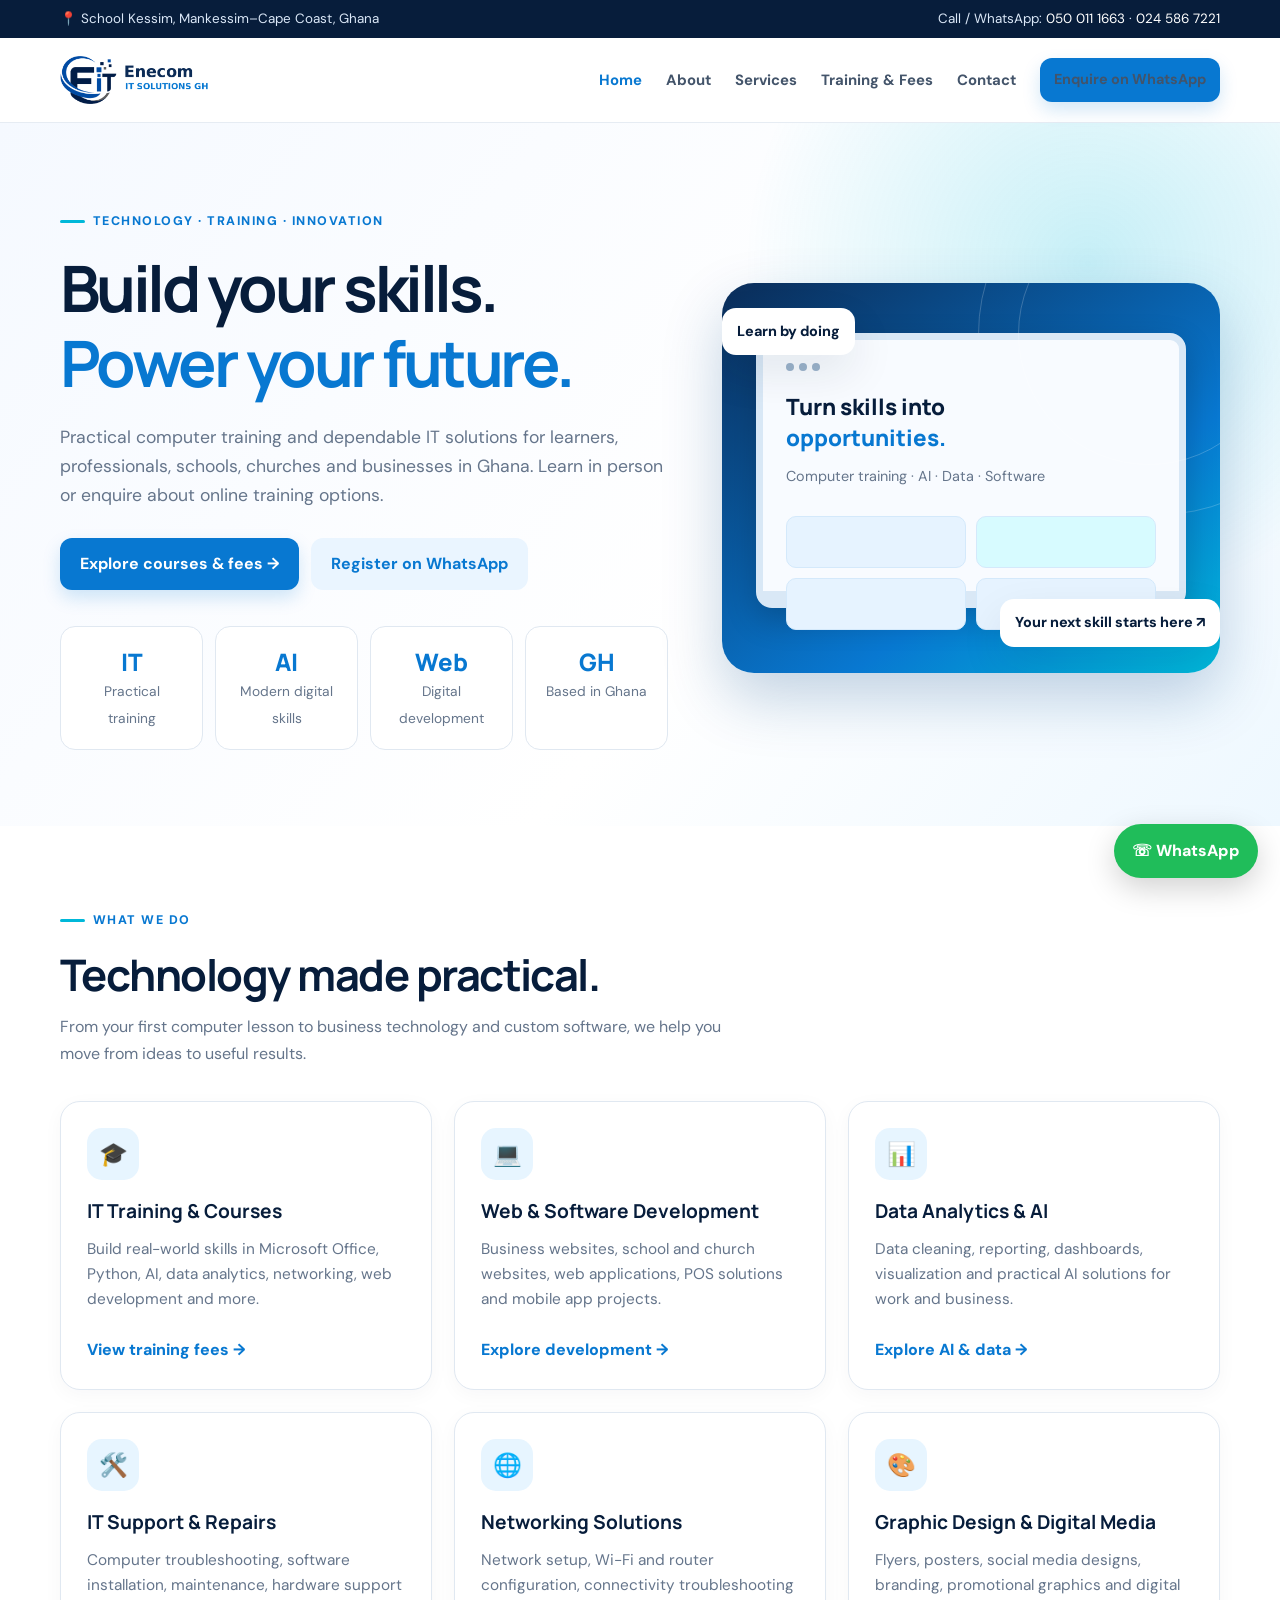
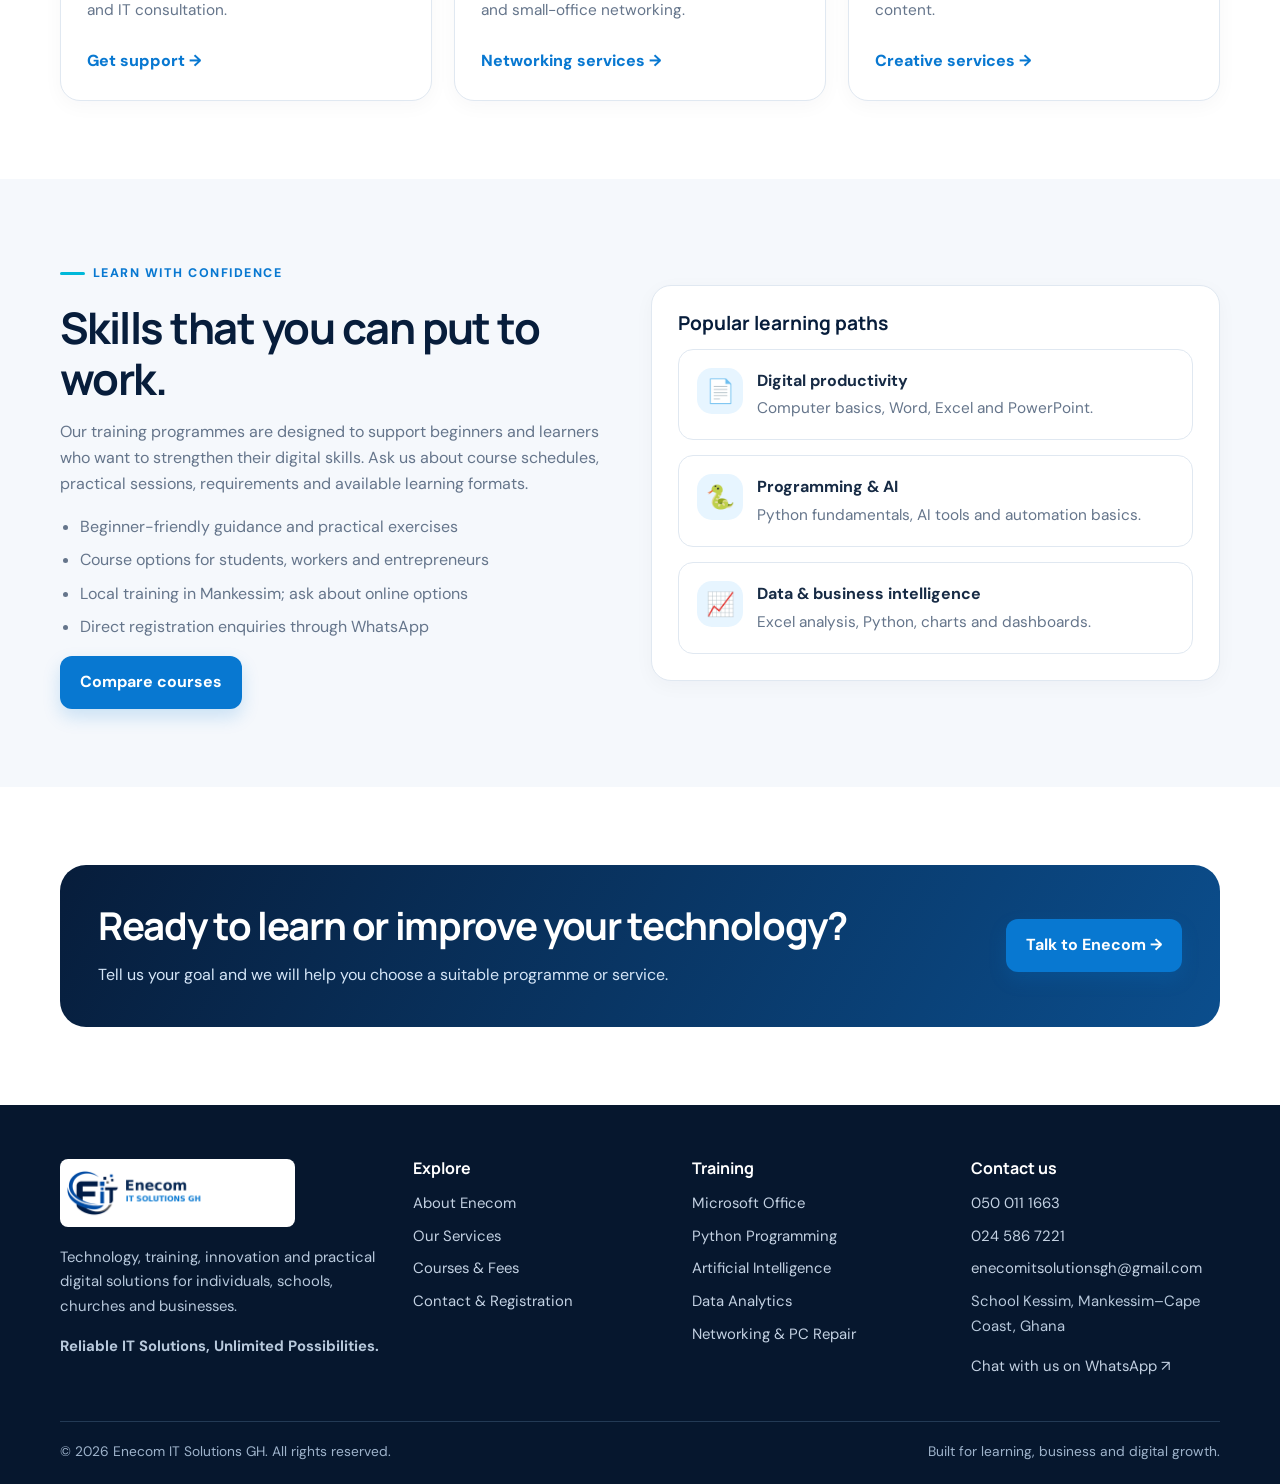
==== commit 34c7eee5: "Add files via upload" ====
--- a/index.html
+++ b/index.html
@@ -1,336 +1,57 @@
-<!DOCTYPE html>
+<!doctype html>
 <html lang="en">
 <head>
-<meta charset="UTF-8">
-<meta name="viewport" content="width=device-width, initial-scale=1.0">
-<meta name="description" content="Enecom IT Solutions GH — Technology, AI, Software and Digital Skills. Practical technology solutions for individuals, businesses, schools, churches and organizations in Ghana.">
-<meta name="keywords" content="Enecom IT Solutions Ghana, IT solutions Ghana, AI Ghana, software development Ghana, IT training Mankessim, web development Ghana">
-<title>Enecom IT Solutions GH | Technology • Innovation • AI • Digital Skills</title>
-<style>
-:root{
-  --blue:#0753A6; --navy:#001D4A; --cyan:#2E63B5; --gold:#6B7280;
-  --white:#fff; --light:#f5f8fc; --text:#172033; --muted:#64748b;
-  --border:#dfe7f1; --shadow:0 14px 40px rgba(11,31,58,.10);
-  --radius:18px; --max:1180px;
-}
-*{box-sizing:border-box;margin:0;padding:0}
-html{scroll-behavior:smooth}
-body{font-family:Inter,system-ui,-apple-system,BlinkMacSystemFont,"Segoe UI",sans-serif;color:var(--text);background:#fff;line-height:1.6}
-a{text-decoration:none;color:inherit}
-img{max-width:100%;display:block}
-.container{width:min(92%,var(--max));margin:auto}
-.topbar{background:var(--navy);color:#dbeafe;font-size:.9rem;padding:8px 0}
-.topbar .container{display:flex;justify-content:space-between;gap:15px;flex-wrap:wrap}
-header{position:sticky;top:0;z-index:1000;background:rgba(255,255,255,.96);backdrop-filter:blur(12px);border-bottom:1px solid var(--border)}
-.nav{height:76px;display:flex;align-items:center;justify-content:space-between;gap:20px}
-.logo{display:flex;align-items:center;gap:10px;font-weight:900;letter-spacing:-.5px}.brand-logo{width:52px;height:52px;object-fit:contain;border-radius:0}.footer-logo{width:58px;height:58px}.logo{align-items:center}.logo-mark{display:none}
-.logo-mark{width:42px;height:42px;border-radius:12px;background:linear-gradient(135deg,var(--blue),var(--cyan));display:grid;place-items:center;color:white;font-weight:900;font-size:1.25rem;box-shadow:0 8px 20px rgba(7,86,168,.25)}
-.logo-text span{display:block;color:var(--blue);font-size:1.15rem;line-height:1}
-.logo-text small{display:block;color:var(--navy);font-size:.57rem;letter-spacing:1.2px;margin-top:3px}
-.nav-links{display:flex;gap:24px;align-items:center}
-.nav-links a{font-size:.93rem;font-weight:700;color:#334155}
-.nav-links a:hover{color:var(--blue)}
-.btn{display:inline-flex;align-items:center;justify-content:center;gap:8px;border:0;border-radius:12px;padding:12px 19px;font-weight:800;cursor:pointer;transition:.2s}
-.btn-primary{background:var(--blue);color:#fff}
-.btn-primary:hover{background:#06498f;transform:translateY(-1px)}
-.btn-outline{border:1px solid var(--blue);color:var(--blue);background:#fff}
-.btn-outline:hover{background:#eef6ff}
-.menu{display:none;background:none;border:0;font-size:1.6rem}
-.hero{background:
-radial-gradient(circle at 80% 15%,rgba(46,99,181,.22),transparent 28%),
-linear-gradient(135deg,#061a33 0%,#0b2d52 52%,#0756a8 100%);
-color:white;padding:95px 0 85px;overflow:hidden}
-.hero-grid{display:grid;grid-template-columns:1.08fr .92fr;gap:55px;align-items:center}
-.badge{display:inline-flex;align-items:center;gap:8px;border:1px solid rgba(255,255,255,.22);background:rgba(255,255,255,.08);padding:8px 13px;border-radius:999px;font-size:.82rem;font-weight:800;margin-bottom:20px}
-.hero h1{font-size:clamp(2.5rem,6vw,4.8rem);line-height:1.02;letter-spacing:-2.5px;max-width:760px}
-.hero h1 span{color:#A9C7F5}
-.hero p{font-size:1.12rem;color:#dbeafe;max-width:650px;margin:24px 0 30px}
-.hero-actions{display:flex;gap:12px;flex-wrap:wrap}
-.hero .btn-primary{background:#fff;color:var(--blue)}
-.hero .btn-outline{border-color:rgba(255,255,255,.45);background:transparent;color:#fff}
-.hero-brand-logo{width:150px;height:128px;object-fit:contain;margin:0 auto 15px;background:#fff;border-radius:16px;padding:10px}.hero-card{background:rgba(255,255,255,.09);border:1px solid rgba(255,255,255,.15);padding:25px;border-radius:24px;box-shadow:0 25px 70px rgba(0,0,0,.18)}
-.network{height:330px;border-radius:18px;background:
-linear-gradient(rgba(255,255,255,.05) 1px,transparent 1px),
-linear-gradient(90deg,rgba(255,255,255,.05) 1px,transparent 1px);
-background-size:35px 35px;position:relative;overflow:hidden}
-.node{position:absolute;width:58px;height:58px;border-radius:18px;background:linear-gradient(135deg,var(--cyan),var(--blue));display:grid;place-items:center;color:#fff;font-weight:900;box-shadow:0 10px 30px rgba(0,184,217,.25)}
-.n1{left:11%;top:15%}.n2{right:12%;top:25%}.n3{left:25%;bottom:15%}.n4{right:24%;bottom:12%}.n5{left:45%;top:43%;width:72px;height:72px;border-radius:24px;background:#fff;color:var(--blue);font-size:1.25rem}
-.line{position:absolute;height:2px;background:linear-gradient(90deg,var(--cyan),rgba(255,255,255,.25));transform-origin:left center}
-.l1{left:17%;top:24%;width:48%;transform:rotate(8deg)}.l2{left:52%;top:50%;width:34%;transform:rotate(-28deg)}.l3{left:30%;top:57%;width:28%;transform:rotate(-70deg)}.l4{left:53%;top:57%;width:24%;transform:rotate(55deg)}
-section{padding:85px 0}
-.section-head{max-width:720px;margin-bottom:40px}
-.eyebrow{color:var(--blue);font-weight:900;text-transform:uppercase;letter-spacing:1.7px;font-size:.78rem;margin-bottom:8px}
-.section-head h2{font-size:clamp(2rem,4vw,3rem);line-height:1.1;letter-spacing:-1.2px;color:var(--navy)}
-.section-head p{color:var(--muted);margin-top:13px}
-.grid-3{display:grid;grid-template-columns:repeat(3,1fr);gap:22px}
-.grid-4{display:grid;grid-template-columns:repeat(4,1fr);gap:18px}
-.card{border:1px solid var(--border);border-radius:var(--radius);padding:26px;background:#fff;box-shadow:0 8px 25px rgba(11,31,58,.045);transition:.25s}
-.card:hover{transform:translateY(-5px);box-shadow:var(--shadow)}
-.icon{width:52px;height:52px;border-radius:15px;background:#eaf5ff;color:var(--blue);display:grid;place-items:center;font-size:1.35rem;margin-bottom:18px}
-.card h3{font-size:1.15rem;color:var(--navy);margin-bottom:8px}
-.card p{color:var(--muted);font-size:.94rem}
-.card a.more{display:inline-block;margin-top:16px;color:var(--blue);font-weight:800;font-size:.9rem}
-.about{background:var(--light)}
-.about-grid{display:grid;grid-template-columns:.9fr 1.1fr;gap:55px;align-items:center}
-.about-visual{min-height:420px;border-radius:28px;background:linear-gradient(145deg,var(--navy),var(--blue));padding:35px;position:relative;overflow:hidden;color:#fff}
-.about-visual:before{content:"";position:absolute;width:250px;height:250px;border-radius:50%;background:rgba(0,184,217,.2);right:-80px;top:-70px}
-.about-visual h3{font-size:2rem;max-width:400px;position:relative}
-.stat-box{position:absolute;bottom:30px;left:30px;right:30px;display:grid;grid-template-columns:repeat(3,1fr);gap:12px}
-.stat{background:rgba(255,255,255,.1);border:1px solid rgba(255,255,255,.15);border-radius:15px;padding:16px}
-.stat strong{display:block;font-size:1.55rem}.stat span{font-size:.75rem;color:#dbeafe}
-.checks{display:grid;grid-template-columns:1fr 1fr;gap:13px;margin:25px 0}
-.check{display:flex;gap:9px;font-weight:700;font-size:.92rem}.check b{color:var(--cyan)}
-.products{background:var(--navy);color:#fff}
-.products .section-head h2{color:#fff}.products .section-head p{color:#cbd5e1}
-.product-card{background:rgba(255,255,255,.07);border:1px solid rgba(255,255,255,.13);border-radius:20px;padding:25px}
-.product-card h3{margin-bottom:8px}.product-card p{color:#cbd5e1;font-size:.9rem}
-.product-card .tag{display:inline-block;margin-bottom:17px;color:#A9C7F5;font-weight:900;font-size:.75rem;text-transform:uppercase}
-.training{background:linear-gradient(135deg,#f5fbff,#fff)}
-.cta{padding:70px 0;background:linear-gradient(135deg,var(--blue),#064281);color:#fff}
-.cta-box{display:flex;justify-content:space-between;align-items:center;gap:30px}
-.cta h2{font-size:clamp(1.8rem,4vw,3rem);line-height:1.1}.cta p{color:#dbeafe;margin-top:10px;max-width:650px}
-.contact{background:var(--light)}
-.contact-grid{display:grid;grid-template-columns:.8fr 1.2fr;gap:30px}
-.contact-list{display:grid;gap:15px;margin-top:22px}
-.contact-item{display:flex;gap:13px;align-items:flex-start}.contact-item .icon{flex:none;width:42px;height:42px;margin:0;font-size:1rem}
-.form{background:#fff;border:1px solid var(--border);padding:28px;border-radius:20px;box-shadow:var(--shadow)}
-.form-grid{display:grid;grid-template-columns:1fr 1fr;gap:15px}
-.field{display:grid;gap:6px;margin-bottom:15px}.field.full{grid-column:1/-1}
-label{font-size:.82rem;font-weight:800;color:var(--navy)}
-input,select,textarea{width:100%;padding:12px 13px;border:1px solid var(--border);border-radius:10px;font:inherit;outline:none}
-input:focus,select:focus,textarea:focus{border-color:var(--blue);box-shadow:0 0 0 3px rgba(7,86,168,.08)}
-textarea{min-height:125px;resize:vertical}
-footer{background:#06172b;color:#cbd5e1;padding:55px 0 20px}
-.footer-grid{display:grid;grid-template-columns:1.3fr 1fr 1fr 1fr;gap:35px}
-footer h3{color:#fff;margin-bottom:15px;font-size:1rem}footer p,footer a{font-size:.88rem;color:#9fb0c4}footer a{display:block;margin:7px 0}footer a:hover{color:#A9C7F5}
-.footer-bottom{border-top:1px solid rgba(255,255,255,.1);margin-top:35px;padding-top:18px;display:flex;justify-content:space-between;gap:15px;flex-wrap:wrap;font-size:.8rem}
-.float-wa{position:fixed;right:20px;bottom:20px;width:56px;height:56px;border-radius:50%;background:#25D366;color:#fff;display:grid;place-items:center;font-weight:900;box-shadow:0 12px 30px rgba(0,0,0,.2);z-index:1001}
-.notice{background:#fff7e0;border-left:4px solid var(--gold);padding:14px 16px;border-radius:10px;color:#614900;font-size:.88rem;margin-top:20px}
-@media(max-width:900px){
- .nav-links{display:none;position:absolute;top:76px;left:0;right:0;background:#fff;padding:18px 5%;border-bottom:1px solid var(--border);flex-direction:column;align-items:flex-start}
- .nav-links.show{display:flex}.menu{display:block}.nav>.btn{display:none}
- .hero-grid,.about-grid,.contact-grid{grid-template-columns:1fr}.hero{padding-top:70px}
- .grid-4{grid-template-columns:repeat(2,1fr)}.footer-grid{grid-template-columns:1fr 1fr}
-}
-@media(max-width:600px){
- section{padding:65px 0}.grid-3,.grid-4{grid-template-columns:1fr}.form-grid{grid-template-columns:1fr}.field.full{grid-column:auto}
- .hero h1{letter-spacing:-1.5px}.brand-logo{width:46px;height:46px}.footer-logo{width:52px;height:52px}.stat-box{grid-template-columns:1fr}.about-visual{min-height:500px}
- .cta-box{flex-direction:column;align-items:flex-start}.footer-grid{grid-template-columns:1fr}.topbar .container{font-size:.78rem}
-}
-</style>
+<meta charset="utf-8">
+<meta name="viewport" content="width=device-width, initial-scale=1">
+<title>Enecom IT Solutions GH | Computer Training, AI & IT Services in Ghana</title>
+<meta name="description" content="Computer training in Mankessim, Python, AI, data analytics, web development, networking, IT support and digital solutions from Enecom IT Solutions GH.">
+<meta name="theme-color" content="#071d3b">
+<link rel="icon" href="favicon.ico" sizes="any">
+    <link rel="icon" type="image/png" sizes="32x32" href="assets/favicon-32.png">
+    <link rel="apple-touch-icon" sizes="180x180" href="assets/favicon-180.png">
+<link rel="stylesheet" href="assets/style.css">
+<script defer src="assets/site.js"></script>
 </head>
 <body>
-
-<div class="topbar">
-  <div class="container">
-    <span>📍 Mankessim (Headquarters) & Cape Coast, Ghana</span>
-    <span>📞 +233 500 111 663 || +233 245 867 221 &nbsp; | &nbsp; ✉️ enecomitsolutiongh@gmail.com</span>
-  </div>
-</div>
-
-<header>
-  <div class="container nav">
-    <a class="logo" href="#home" aria-label="Enecom IT Solutions GH home">
-      <img class="brand-logo" src="logo.png" alt="Enecom IT Solutions GH logo">
-      <div class="logo-text"><span>ENECOM</span><small>IT SOLUTIONS GH</small></div>
-    </a>
-    <button class="menu" id="menuBtn" aria-label="Open menu">☰</button>
-    <nav class="nav-links" id="navLinks">
-      <a href="#home">Home</a><a href="#about">About</a><a href="#services">Services</a>
-      <a href="#products">Products</a><a href="#academy">Academy</a><a href="#contact">Contact</a>
-    </nav>
-    <a class="btn btn-primary" href="#contact">Get Started</a>
-  </div>
-</header>
-
+<div class="topbar"><div class="container"><span>📍 School Kessim, Mankessim–Cape Coast, Ghana</span><span>Call / WhatsApp: <a href="tel:+233500111663">050 011 1663</a> · <a href="tel:+233245867221">024 586 7221</a></span></div></div>
+<header class="header"><div class="container navwrap">
+<a class="brand" href="index.html" aria-label="Enecom homepage"><img src="assets/enecom-logo.png" alt="Enecom IT Solutions GH logo"></a>
+<button class="menu-toggle" type="button" aria-label="Toggle navigation" onclick="navToggle()">☰</button>
+<nav class="nav" aria-label="Main navigation">
+<a data-page="index.html" href="index.html">Home</a><a data-page="about.html" href="about.html">About</a><a data-page="services.html" href="services.html">Services</a><a data-page="training.html" href="training.html">Training & Fees</a><a data-page="contact.html" href="contact.html">Contact</a>
+<a class="btn small" data-wa="Hello Enecom IT Solutions GH, I would like to ask about your services and training programmes.">Enquire on WhatsApp</a>
+</nav></div></header>
 <main>
-<section class="hero" id="home">
-  <div class="container hero-grid">
-    <div>
-      <div class="badge">● TECHNOLOGY • AI • SOFTWARE • DIGITAL SKILLS</div>
-      <h1>Empowering People. <span>Digitizing Businesses.</span> Transforming Communities.</h1>
-      <p>Enecom IT Solutions GH helps individuals, businesses, schools, churches and organizations solve practical problems through software, artificial intelligence, IT support, data and professional technology training.</p>
-      <div class="hero-actions">
-        <a class="btn btn-primary" href="#contact">Get a Technology Solution →</a>
-        <a class="btn btn-outline" href="#academy">Explore Training</a>
-      </div>
-    </div>
-    <div class="hero-card">
-      <img class="hero-brand-logo" src="logo.png" alt="Enecom IT Solutions GH branded logo">
-      <div class="network">
-        <div class="line l1"></div><div class="line l2"></div><div class="line l3"></div><div class="line l4"></div>
-        <div class="node n1">AI</div><div class="node n2">IT</div><div class="node n3">DB</div><div class="node n4">WEB</div><div class="node n5">E</div>
-      </div>
-    </div>
-  </div>
-</section>
-
-<section id="services">
-  <div class="container">
-    <div class="section-head">
-      <div class="eyebrow">What We Do</div>
-      <h2>Practical technology for real-world needs.</h2>
-      <p>From a first website to a complete management system, Enecom combines technology expertise with practical training and support.</p>
-    </div>
-    <div class="grid-3">
-      <article class="card"><div class="icon">💻</div><h3>Software & Web Development</h3><p>Custom websites, web applications, databases and management systems designed around your organization.</p><a class="more" href="#contact">Build a solution →</a></article>
-      <article class="card"><div class="icon">🤖</div><h3>AI & Automation</h3><p>AI training, workflow automation, AI assistants and practical generative-AI solutions for people and organizations.</p><a class="more" href="#contact">Explore AI →</a></article>
-      <article class="card"><div class="icon">🛠️</div><h3>IT Support</h3><p>Computer troubleshooting, networking, installation, maintenance, backup guidance and technical support.</p><a class="more" href="#contact">Get support →</a></article>
-      <article class="card"><div class="icon">📊</div><h3>Data & Analytics</h3><p>Excel, SQL, Python, dashboards, data cleaning, visualization and reporting for better decisions.</p><a class="more" href="#contact">Analyze your data →</a></article>
-      <article class="card"><div class="icon">🎓</div><h3>Digital Training</h3><p>Practical ICT, programming, AI, data, creative technology and professional digital-skills training.</p><a class="more" href="#academy">View training →</a></article>
-      <article class="card"><div class="icon">🎨</div><h3>Digital Creative</h3><p>Graphic design, video editing, presentations, social content and AI-assisted creative production.</p><a class="more" href="#contact">Start a project →</a></article>
-    </div>
-  </div>
-</section>
-
-<section class="about" id="about">
-  <div class="container about-grid">
-    <div class="about-visual">
-      <div class="eyebrow" style="color:#A9C7F5">ABOUT ENECOM</div>
-      <h3>Technology should solve problems, create opportunities and empower people.</h3>
-      <div class="stat-box">
-        <div class="stat"><strong>IT</strong><span>Solutions</span></div>
-        <div class="stat"><strong>AI</strong><span>Innovation</span></div>
-        <div class="stat"><strong>24/7</strong><span>Digital possibility</span></div>
-      </div>
-    </div>
-    <div>
-      <div class="eyebrow">Your Technology & AI Partner</div>
-      <h2>More than technology. We build capability.</h2>
-      <p style="margin-top:16px;color:var(--muted)">Enecom IT Solutions GH is a Ghanaian technology and digital-solutions brand focused on helping people and organizations use technology effectively. We combine software development, artificial intelligence, IT support, data and professional training.</p>
-      <div class="checks">
-        <div class="check"><b>✓</b> Practical solutions</div>
-        <div class="check"><b>✓</b> Professional service</div>
-        <div class="check"><b>✓</b> Customer-focused</div>
-        <div class="check"><b>✓</b> Continuous learning</div>
-        <div class="check"><b>✓</b> Accessible technology</div>
-        <div class="check"><b>✓</b> Long-term support</div>
-      </div>
-      <a class="btn btn-primary" href="#contact">Talk to Enecom</a>
-      <div class="notice"><strong>Our mission:</strong> To provide affordable, innovative and practical technology solutions and digital skills that empower individuals, businesses and organizations to work smarter and participate effectively in the digital economy.</div>
-    </div>
-  </div>
-</section>
-
-<section id="products" class="products">
-  <div class="container">
-    <div class="section-head">
-      <div class="eyebrow" style="color:#A9C7F5">Software Products</div>
-      <h2>Solutions designed for organizations.</h2>
-      <p>Our product direction focuses on reusable platforms that solve common administrative and operational challenges.</p>
-    </div>
-    <div class="grid-3">
-      <article class="product-card"><span class="tag">Education</span><h3>Enecom SchoolPro</h3><p>Student information, academics, attendance, fees, reporting and school administration in one platform.</p></article>
-      <article class="product-card"><span class="tag">Church</span><h3>Enecom ChurchPro</h3><p>Membership, attendance, departments, events, communication, finance and church administration.</p></article>
-      <article class="product-card"><span class="tag">Administration</span><h3>Enecom Secretariat</h3><p>Quarterly statistical reporting, district performance analysis and administrative monitoring.</p></article>
-      <article class="product-card"><span class="tag">SME</span><h3>Enecom BusinessPro</h3><p>Business records, customers, sales, inventory, reports and operational dashboards for growing businesses.</p></article>
-      <article class="product-card"><span class="tag">Inventory</span><h3>Enecom InventoryPro</h3><p>Track stock, products, sales, purchases, balances and management reports.</p></article>
-      <article class="product-card"><span class="tag">Artificial Intelligence</span><h3>Enecom AI Assistant</h3><p>AI-powered knowledge, support and productivity solutions tailored to organizational needs.</p></article>
-    </div>
-  </div>
-</section>
-
-<section id="academy" class="training">
-  <div class="container">
-    <div class="section-head">
-      <div class="eyebrow">Enecom Academy</div>
-      <h2>Learn technology. Build your future.</h2>
-      <p>Practical technology education for students, professionals, entrepreneurs, teachers and creatives.</p>
-    </div>
-    <div class="grid-4">
-      <div class="card"><div class="icon">🤖</div><h3>Artificial Intelligence</h3><p>AI fundamentals, prompting, productivity, research, creative AI and automation.</p></div>
-      <div class="card"><div class="icon">🌐</div><h3>Web Development</h3><p>HTML, CSS, JavaScript, PHP, databases and practical web projects.</p></div>
-      <div class="card"><div class="icon">🐍</div><h3>Python & Data</h3><p>Python, SQL, Excel, data analysis, visualization and reporting.</p></div>
-      <div class="card"><div class="icon">🎨</div><h3>Creative Technology</h3><p>Graphic design, video editing, presentations, social media and AI-assisted creation.</p></div>
-    </div>
-    <div style="margin-top:30px"><a class="btn btn-primary" href="#contact">Register / Request Training</a></div>
-  </div>
-</section>
-
-<section>
-  <div class="container">
-    <div class="section-head">
-      <div class="eyebrow">Who We Serve</div>
-      <h2>Technology for people and organizations at every stage.</h2>
-    </div>
-    <div class="grid-4">
-      <div class="card"><h3>🏢 Businesses</h3><p>Websites, software, automation, IT support and digital transformation.</p></div>
-      <div class="card"><h3>🏫 Schools</h3><p>School systems, websites, ICT support, data and teacher training.</p></div>
-      <div class="card"><h3>⛪ Churches</h3><p>Administration, reporting, membership systems and digital media support.</p></div>
-      <div class="card"><h3>👨‍🎓 Students</h3><p>ICT, programming, AI, data and professional digital skills.</p></div>
-    </div>
-  </div>
-</section>
-
-<section class="cta">
-  <div class="container cta-box">
-    <div><h2>Have a technology problem?</h2><p>Tell us what you are trying to achieve. We can help you identify a practical digital solution.</p></div>
-    <a class="btn btn-primary" href="#contact" style="background:#fff;color:var(--blue)">Start a Conversation →</a>
-  </div>
-</section>
-
-<section class="contact" id="contact">
-  <div class="container contact-grid">
-    <div>
-      <div class="eyebrow">Contact Enecom</div>
-      <h2>Let's build something useful.</h2>
-      <p style="margin-top:14px;color:var(--muted)">For software projects, IT support, AI training, websites, data services or professional training, send us your requirements.</p>
-      <div class="contact-list">
-        <div class="contact-item"><div class="icon">📍</div><div><strong>Location</strong><br><span style="color:var(--muted)">Mankessim (Headquarters) & Cape Coast, Ghana</span></div></div>
-        <div class="contact-item"><div class="icon">📞</div><div><strong>Phone</strong><br><span style="color:var(--muted)">+233 245 867 221<br>+233 500 111 663</span></div></div>
-        <div class="contact-item"><div class="icon">✉️</div><div><strong>Email</strong><br><span style="color:var(--muted)">enecomitsolutiongh@gmail.com</span></div></div>
-      </div>
-    </div>
-    <form class="form" id="contactForm">
-      <div class="form-grid">
-        <div class="field"><label for="name">Full name</label><input id="name" required placeholder="Your name"></div>
-        <div class="field"><label for="phone">Phone / WhatsApp</label><input id="phone" required placeholder="+233..."></div>
-        <div class="field"><label for="email">Email</label><input id="email" type="email" placeholder="you@example.com"></div>
-        <div class="field"><label for="service">Service</label><select id="service"><option>Software Development</option><option>Website Development</option><option>AI Training / Solution</option><option>IT Support</option><option>Data Analytics</option><option>Digital Skills Training</option><option>Creative Services</option><option>Other</option></select></div>
-        <div class="field full"><label for="message">Tell us what you need</label><textarea id="message" required placeholder="Describe your project or problem..."></textarea></div>
-      </div>
-      <button class="btn btn-primary" type="submit">Send Enquiry via WhatsApp →</button>
-    </form>
-  </div>
-</section>
-</main>
-
-<footer>
-  <div class="container footer-grid">
-    <div>
-      <div class="logo"><img class="brand-logo footer-logo" src="logo.png" alt="Enecom IT Solutions GH logo"><div class="logo-text"><span style="color:#fff">ENECOM</span><small style="color:#9fb0c4">IT SOLUTIONS GH</small></div></div>
-      <p style="margin-top:16px;max-width:320px">Technology • Innovation • AI • Digital Skills</p>
-      <p style="margin-top:8px">Empowering People. Digitizing Businesses. Transforming Communities.</p>
-    </div>
-    <div><h3>Company</h3><a href="#about">About</a><a href="#services">Services</a><a href="#products">Products</a><a href="#contact">Contact</a></div>
-    <div><h3>Solutions</h3><a href="#services">Software</a><a href="#services">AI & Automation</a><a href="#services">IT Support</a><a href="#academy">Training</a></div>
-    <div><h3>Connect</h3><a href="#contact">WhatsApp</a><a href="#contact">Email</a><a href="#contact">Request a Quote</a><a href="#academy">Training</a></div>
-  </div>
-  <div class="container footer-bottom">
-    <span>© <span id="year"></span> Enecom IT Solutions GH. All rights reserved.</span>
-    <span>Learn • Build • Innovate • Transform</span>
-  </div>
-</footer>
-
-<a class="float-wa" href="https://wa.me/233500111663" target="_blank" rel="noopener" aria-label="Chat on WhatsApp">WA</a>
-
-<script>
-const menuBtn=document.getElementById('menuBtn');
-const navLinks=document.getElementById('navLinks');
-menuBtn.addEventListener('click',()=>navLinks.classList.toggle('show'));
-document.querySelectorAll('.nav-links a').forEach(a=>a.addEventListener('click',()=>navLinks.classList.remove('show')));
-document.getElementById('year').textContent=new Date().getFullYear();
-
-document.getElementById('contactForm').addEventListener('submit',function(e){
-  e.preventDefault();
-  const name=document.getElementById('name').value.trim();
-  const phone=document.getElementById('phone').value.trim();
-  const email=document.getElementById('email').value.trim();
-  const service=document.getElementById('service').value;
-  const message=document.getElementById('message').value.trim();
-  const text=`Hello Enecom IT Solutions GH,%0A%0AMy name is ${encodeURIComponent(name)}.%0APhone/WhatsApp: ${encodeURIComponent(phone)}%0AEmail: ${encodeURIComponent(email)}%0AService: ${encodeURIComponent(service)}%0A%0ARequirement:%0A${encodeURIComponent(message)}`;
-  window.open(`https://wa.me/233500111663?text=${text}`,'_blank');
-});
-</script>
-</body>
-</html>
+<section class="hero"><div class="container hero-grid"><div>
+<div class="eyebrow">Technology · Training · Innovation</div>
+<h1>Build your skills.<br><span>Power your future.</span></h1>
+<p>Practical computer training and dependable IT solutions for learners, professionals, schools, churches and businesses in Ghana. Learn in person or enquire about online training options.</p>
+<div class="button-row"><a class="btn" href="training.html">Explore courses & fees →</a><a class="btn secondary" data-wa="Hello Enecom, I want to register for a training programme. Please send me course details.">Register on WhatsApp</a></div>
+<div class="stats"><div class="stat"><strong>IT</strong><span>Practical training</span></div><div class="stat"><strong>AI</strong><span>Modern digital skills</span></div><div class="stat"><strong>Web</strong><span>Digital development</span></div><div class="stat"><strong>GH</strong><span>Based in Ghana</span></div></div>
+</div><div class="hero-visual" aria-label="Illustration of a modern digital learning workspace"><div class="floating-tag tag-one">Learn by doing</div><div class="screen"><div class="screen-top"><i class="dot"></i><i class="dot"></i><i class="dot"></i></div><div class="screen-title">Turn skills into <span>opportunities.</span></div><p style="font-size:.9rem;color:#65758b;margin-top:12px">Computer training · AI · Data · Software</p><div class="screen-bars"><div></div><div></div><div></div><div></div></div></div><div class="floating-tag tag-two">Your next skill starts here ↗</div></div>
+</div></section>
+<section class="section"><div class="container"><div class="section-head"><div class="eyebrow">What we do</div><h2>Technology made practical.</h2><p>From your first computer lesson to business technology and custom software, we help you move from ideas to useful results.</p></div>
+<div class="grid three">
+<article class="card"><div class="iconbox">🎓</div><h3>IT Training & Courses</h3><p>Build real-world skills in Microsoft Office, Python, AI, data analytics, networking, web development and more.</p><a class="text-link" href="training.html">View training fees →</a></article>
+<article class="card"><div class="iconbox">💻</div><h3>Web & Software Development</h3><p>Business websites, school and church websites, web applications, POS solutions and mobile app projects.</p><a class="text-link" href="services.html#development">Explore development →</a></article>
+<article class="card"><div class="iconbox">📊</div><h3>Data Analytics & AI</h3><p>Data cleaning, reporting, dashboards, visualization and practical AI solutions for work and business.</p><a class="text-link" href="services.html#data-ai">Explore AI & data →</a></article>
+<article class="card"><div class="iconbox">🛠️</div><h3>IT Support & Repairs</h3><p>Computer troubleshooting, software installation, maintenance, hardware support and IT consultation.</p><a class="text-link" href="services.html#support">Get support →</a></article>
+<article class="card"><div class="iconbox">🌐</div><h3>Networking Solutions</h3><p>Network setup, Wi-Fi and router configuration, connectivity troubleshooting and small-office networking.</p><a class="text-link" href="services.html#networking">Networking services →</a></article>
+<article class="card"><div class="iconbox">🎨</div><h3>Graphic Design & Digital Media</h3><p>Flyers, posters, social media designs, branding, promotional graphics and digital content.</p><a class="text-link" href="services.html#creative">Creative services →</a></article>
+</div></div></section>
+<section class="section soft"><div class="container grid two" style="align-items:center"><div><div class="eyebrow">Learn with confidence</div><h2>Skills that you can put to work.</h2><p>Our training programmes are designed to support beginners and learners who want to strengthen their digital skills. Ask us about course schedules, practical sessions, requirements and available learning formats.</p><ul class="content-list"><li>Beginner-friendly guidance and practical exercises</li><li>Course options for students, workers and entrepreneurs</li><li>Local training in Mankessim; ask about online options</li><li>Direct registration enquiries through WhatsApp</li></ul><a class="btn" href="training.html">Compare courses</a></div><div class="card"><h3>Popular learning paths</h3><div class="contact-list">
+<div class="contact-item"><div class="iconbox">📄</div><div><strong>Digital productivity</strong><p>Computer basics, Word, Excel and PowerPoint.</p></div></div>
+<div class="contact-item"><div class="iconbox">🐍</div><div><strong>Programming & AI</strong><p>Python fundamentals, AI tools and automation basics.</p></div></div>
+<div class="contact-item"><div class="iconbox">📈</div><div><strong>Data & business intelligence</strong><p>Excel analysis, Python, charts and dashboards.</p></div></div>
+</div></div></div></section>
+<section class="section"><div class="container"><div class="band"><div><h2>Ready to learn or improve your technology?</h2><p>Tell us your goal and we will help you choose a suitable programme or service.</p></div><a class="btn" data-wa="Hello Enecom IT Solutions GH, please help me choose a course or IT service.">Talk to Enecom →</a></div></div></section>
+</main><footer class="footer"><div class="container">
+<div class="footer-grid">
+<div><img class="logo" src="assets/enecom-logo.png" alt="Enecom IT Solutions GH logo"><p>Technology, training, innovation and practical digital solutions for individuals, schools, churches and businesses.</p><p><strong>Reliable IT Solutions, Unlimited Possibilities.</strong></p></div>
+<div><h3>Explore</h3><a href="about.html">About Enecom</a><a href="services.html">Our Services</a><a href="training.html">Courses & Fees</a><a href="contact.html">Contact & Registration</a></div>
+<div><h3>Training</h3><a href="training.html#office">Microsoft Office</a><a href="training.html#python">Python Programming</a><a href="training.html#ai">Artificial Intelligence</a><a href="training.html#data">Data Analytics</a><a href="training.html#networking">Networking & PC Repair</a></div>
+<div><h3>Contact us</h3><a href="tel:+233500111663">050 011 1663</a><a href="tel:+233245867221">024 586 7221</a><a href="mailto:enecomitsolutionsgh@gmail.com">enecomitsolutionsgh@gmail.com</a><p>School Kessim, Mankessim–Cape Coast, Ghana</p><a data-wa="Hello Enecom, I would like to make an enquiry.">Chat with us on WhatsApp ↗</a></div>
+</div><div class="footer-bottom"><span>© <span data-year></span> Enecom IT Solutions GH. All rights reserved.</span><span>Built for learning, business and digital growth.</span></div>
+</div></footer>
+<a class="whatsapp-float" data-wa="Hello Enecom IT Solutions GH, I would like to make an enquiry." aria-label="Chat with Enecom on WhatsApp">☏ WhatsApp</a>
+</body></html>
--- a/assets/style.css
+++ b/assets/style.css
@@ -0,0 +1,5 @@
+@import url('https://fonts.googleapis.com/css2?family=DM+Sans:wght@400;500;600;700&family=Manrope:wght@400;500;600;700;800&display=swap');
+:root{--navy:#071d3b;--blue:#0878d1;--cyan:#00b8d9;--ink:#172b45;--muted:#65758b;--paper:#f5f8fc;--line:#e0e8f1;--white:#fff;--shadow:0 18px 45px rgba(7,29,59,.09);--radius:20px}
+*{box-sizing:border-box}html{scroll-behavior:smooth}body{margin:0;font-family:"DM Sans",sans-serif;color:var(--ink);background:#fff;line-height:1.65}h1,h2,h3,h4{font-family:Manrope,sans-serif;line-height:1.18;color:var(--navy);margin:0 0 14px}h1{font-size:clamp(2.45rem,5vw,4.5rem);letter-spacing:-.055em}h2{font-size:clamp(1.9rem,3.4vw,2.8rem);letter-spacing:-.035em}h3{font-size:1.2rem}p{margin:0 0 16px;color:var(--muted)}a{color:inherit;text-decoration:none}img{max-width:100%;display:block}.container{width:min(1160px,92%);margin:auto}.topbar{background:var(--navy);color:#dbe8f8;font-size:.84rem;padding:8px 0}.topbar .container{display:flex;justify-content:space-between;gap:12px;flex-wrap:wrap}.topbar a{color:#fff}.header{position:sticky;top:0;z-index:20;background:rgba(255,255,255,.95);backdrop-filter:blur(14px);border-bottom:1px solid rgba(224,232,241,.8)}.navwrap{min-height:84px;display:flex;align-items:center;justify-content:space-between;gap:24px}.brand img{width:245px;max-height:72px;object-fit:contain}.nav{display:flex;align-items:center;gap:24px;font-weight:700;font-size:.93rem}.nav a{color:#43546a}.nav a:hover,.nav a.active{color:var(--blue)}.menu-toggle{display:none;background:#edf5fc;border:0;border-radius:10px;padding:10px;color:var(--navy);font-size:1.1rem}.btn{display:inline-flex;align-items:center;justify-content:center;gap:8px;border:0;border-radius:12px;padding:13px 20px;background:var(--blue);color:#fff;font-weight:700;cursor:pointer;transition:.2s;box-shadow:0 8px 18px rgba(8,120,209,.18)}.btn:hover{transform:translateY(-2px);background:#0669b8}.btn.secondary{background:#eaf5ff;color:var(--blue);box-shadow:none}.btn.dark{background:var(--navy)}.btn.small{padding:10px 14px;font-size:.9rem}.hero{background:radial-gradient(circle at 85% 20%,rgba(0,184,217,.22),transparent 28%),linear-gradient(130deg,#f5f9ff 0%,#fff 60%,#eef8ff 100%);padding:82px 0 76px;overflow:hidden}.hero-grid{display:grid;grid-template-columns:1.1fr .9fr;align-items:center;gap:54px}.eyebrow{display:inline-flex;align-items:center;gap:8px;color:var(--blue);font-weight:800;letter-spacing:.12em;text-transform:uppercase;font-size:.78rem;margin-bottom:18px}.eyebrow:before{content:"";height:3px;width:25px;background:var(--cyan);border-radius:3px}.hero h1 span{color:var(--blue)}.hero p{font-size:1.1rem;max-width:610px;margin:22px 0 28px}.button-row{display:flex;gap:12px;flex-wrap:wrap}.hero-visual{min-height:390px;position:relative;border-radius:32px;background:linear-gradient(145deg,#0b2d59,#0878d1 65%,#00b8d9);padding:26px;box-shadow:0 25px 60px rgba(8,72,133,.24);color:#fff;overflow:hidden}.hero-visual:before,.hero-visual:after{content:"";position:absolute;border:1px solid rgba(255,255,255,.2);border-radius:50%;width:360px;height:360px;right:-120px;top:-130px}.hero-visual:after{width:260px;height:260px;right:-60px;top:-80px}.screen{position:absolute;inset:50px 34px 65px;border:7px solid #d9e8f6;border-bottom-width:17px;border-radius:16px;background:#f8fbff;color:var(--navy);padding:23px;box-shadow:0 12px 32px rgba(0,0,0,.2)}.screen-top{display:flex;gap:5px;margin-bottom:20px}.dot{width:8px;height:8px;border-radius:50%;background:#9bb3cb}.screen-title{font:800 1.4rem Manrope;color:var(--navy);max-width:230px}.screen-title span{color:var(--blue)}.screen-bars{display:grid;grid-template-columns:1fr 1fr;gap:10px;margin-top:22px}.screen-bars div{height:52px;border-radius:10px;background:#e6f3ff;border:1px solid #d4e9fb}.screen-bars div:nth-child(2){background:#d7fbff}.floating-tag{position:absolute;z-index:2;background:#fff;color:var(--navy);padding:12px 15px;border-radius:14px;font-weight:800;box-shadow:var(--shadow);font-size:.9rem}.tag-one{left:0;top:25px}.tag-two{right:0;bottom:26px}.section{padding:78px 0}.section.soft{background:var(--paper)}.section-head{max-width:700px;margin-bottom:34px}.section-head.center{text-align:center;margin-left:auto;margin-right:auto}.section-head.center .eyebrow{justify-content:center}.grid{display:grid;gap:22px}.grid.three{grid-template-columns:repeat(3,1fr)}.grid.two{grid-template-columns:repeat(2,1fr)}.card{border:1px solid var(--line);background:#fff;border-radius:var(--radius);padding:26px;box-shadow:0 5px 20px rgba(7,29,59,.035);transition:.22s}.card:hover{transform:translateY(-4px);box-shadow:var(--shadow);border-color:#c8e5fb}.iconbox{width:52px;height:52px;border-radius:15px;background:#e7f5ff;color:var(--blue);display:grid;place-items:center;font-size:1.45rem;margin-bottom:20px}.card p{font-size:.96rem}.card ul,.content-list{padding-left:20px;color:var(--muted)}.card li,.content-list li{margin:7px 0}.text-link{color:var(--blue);font-weight:800;display:inline-flex;align-items:center;gap:7px;margin-top:8px}.stats{display:grid;grid-template-columns:repeat(4,1fr);gap:12px;margin-top:36px}.stat{background:#fff;border:1px solid var(--line);border-radius:15px;padding:18px;text-align:center}.stat strong{font:800 1.5rem Manrope;color:var(--blue);display:block}.stat span{font-size:.86rem;color:var(--muted)}.band{background:linear-gradient(120deg,var(--navy),#0b4e8d);color:#fff;border-radius:26px;padding:38px;display:flex;align-items:center;justify-content:space-between;gap:24px}.band h2{color:#fff;font-size:clamp(1.7rem,3vw,2.5rem)}.band p{color:#d5e6f8;margin:0}.page-hero{background:linear-gradient(120deg,#f0f7ff,#fff);padding:60px 0}.page-hero p{max-width:740px;font-size:1.08rem}.crumb{font-size:.88rem;color:var(--muted);margin-bottom:16px}.course-toolbar{display:flex;gap:12px;flex-wrap:wrap;margin-bottom:25px}.field{width:100%;border:1px solid #d5e0ec;border-radius:11px;padding:13px 14px;font:inherit;color:var(--ink);background:#fff}.course-toolbar .field{max-width:350px}.course-card{display:flex;flex-direction:column}.course-card .price{font:800 1.6rem Manrope;color:var(--blue);margin:10px 0}.price small{font:500 .85rem "DM Sans";color:var(--muted)}.pills{display:flex;flex-wrap:wrap;gap:7px;margin:10px 0 15px}.pill{background:#edf6ff;color:#23659a;border-radius:100px;padding:5px 10px;font-size:.78rem;font-weight:700}.course-card .bottom{margin-top:auto;padding-top:12px;display:flex;align-items:center;justify-content:space-between;gap:10px}.note{border-left:4px solid #e5a829;background:#fff8e7;padding:14px 17px;border-radius:0 12px 12px 0;color:#73520d;font-size:.9rem;margin:20px 0}.form-grid{display:grid;grid-template-columns:1fr 1fr;gap:16px}.form-group{display:flex;flex-direction:column;gap:7px}.form-group.full{grid-column:1/-1}.form-group label{font-weight:700;font-size:.92rem}.form-group textarea{min-height:125px;resize:vertical}.contact-list{display:grid;gap:15px}.contact-item{display:flex;gap:14px;align-items:flex-start;padding:18px;border:1px solid var(--line);border-radius:15px}.contact-item .iconbox{flex:0 0 46px;width:46px;height:46px;margin:0}.contact-item p{margin:2px 0 0}.faq details{border-bottom:1px solid var(--line);padding:17px 0}.faq summary{cursor:pointer;font-weight:800;color:var(--navy)}.faq details p{padding-top:12px;margin-bottom:0}.footer{background:#06172e;color:#d5e1f0;padding:54px 0 22px}.footer-grid{display:grid;grid-template-columns:1.3fr 1fr 1fr 1fr;gap:30px}.footer .logo{background:#fff;padding:7px;border-radius:8px;width:235px;max-height:145px;object-fit:contain;margin-bottom:18px}.footer h3{color:#fff;font-size:1rem}.footer a{display:block;color:#c3d1e2;margin:8px 0;font-size:.93rem}.footer p{color:#b8c9dc;font-size:.93rem}.footer-bottom{border-top:1px solid #233a55;margin-top:34px;padding-top:18px;display:flex;justify-content:space-between;gap:15px;flex-wrap:wrap;color:#9eb3cb;font-size:.86rem}.whatsapp-float{position:fixed;right:22px;bottom:22px;z-index:30;background:#20bd5a;color:white;border-radius:100px;padding:14px 18px;font-weight:800;box-shadow:0 10px 30px rgba(0,0,0,.18)}.whatsapp-float:hover{background:#16a34a}.empty{grid-column:1/-1;text-align:center;padding:35px;color:var(--muted)}.small-muted{font-size:.85rem;color:var(--muted)}.check-grid{display:grid;grid-template-columns:repeat(2,1fr);gap:8px}.check-grid div{background:#f1f8ff;padding:10px 12px;border-radius:10px;color:#37536f}
+@media(max-width:960px){.nav{gap:14px;font-size:.87rem}.brand img{width:225px;max-height:66px;object-fit:contain}.hero-grid{gap:28px}.grid.three{grid-template-columns:repeat(2,1fr)}.footer-grid{grid-template-columns:repeat(2,1fr)}}
+@media(max-width:760px){.topbar .container{justify-content:center;text-align:center}.navwrap{min-height:72px}.brand img{width:205px;max-height:60px;object-fit:contain}.menu-toggle{display:block}.nav{display:none;position:absolute;top:72px;left:0;right:0;background:#fff;padding:18px 4%;border-bottom:1px solid var(--line);box-shadow:var(--shadow);flex-direction:column;align-items:stretch;gap:0}.nav.open{display:flex}.nav a{padding:12px 4px;border-bottom:1px solid #edf1f6}.nav .btn{margin-top:12px}.hero{padding:55px 0}.hero-grid{grid-template-columns:1fr}.hero-visual{min-height:340px}.section{padding:58px 0}.grid.three,.grid.two{grid-template-columns:1fr}.stats{grid-template-columns:repeat(2,1fr)}.band{align-items:flex-start;flex-direction:column;padding:28px}.form-grid{grid-template-columns:1fr}.form-group.full{grid-column:auto}.footer-grid{grid-template-columns:1fr}.course-toolbar .field{max-width:none}.whatsapp-float{right:12px;bottom:12px;padding:12px 15px}.page-hero{padding:45px 0}}
